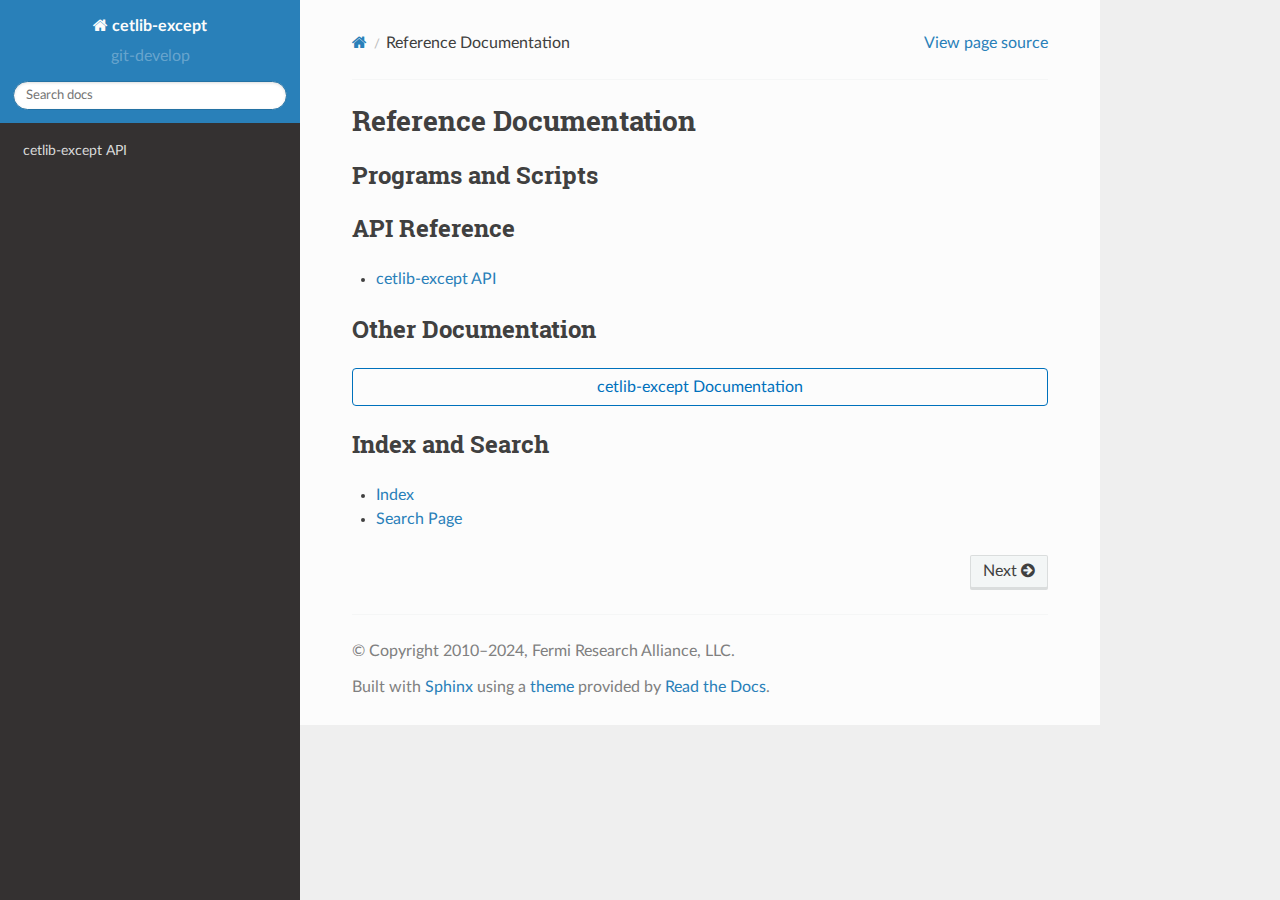
==== git-develop/index.html @ dc331881 "Manually-generated and committed documentation" ====
<!DOCTYPE html>
<html class="writer-html5" lang="en" data-content_root="./">
<head>
  <meta charset="utf-8" /><meta name="generator" content="Docutils 0.18.1: http://docutils.sourceforge.net/" />

  <meta name="viewport" content="width=device-width, initial-scale=1.0" />
  <title>Reference Documentation &mdash; cetlib-except git-develop-729024c Reference</title>

      <link rel="stylesheet" type="text/css" href="_static/pygments.css?v=80d5e7a1" />
      <link rel="stylesheet" type="text/css" href="_static/FNALssi-cpp.css?v=a5f04161" />
      <link rel="stylesheet" type="text/css" href="_static/graphviz.css?v=eafc0fe6" />
      <link rel="stylesheet" type="text/css" href="_static/design-style.1e8bd061cd6da7fc9cf755528e8ffc24.min.css?v=0a3b3ea7" />

  
    <link rel="shortcut icon" href="_static/FNALssi-favicon.ico"/>
  <!--[if lt IE 9]>
    <script src="_static/js/html5shiv.min.js"></script>
  <![endif]-->
  
        <script src="_static/jquery.js?v=5d32c60e"></script>
        <script src="_static/_sphinx_javascript_frameworks_compat.js?v=2cd50e6c"></script>
        <script src="_static/documentation_options.js?v=9c625414"></script>
        <script src="_static/doctools.js?v=888ff710"></script>
        <script src="_static/sphinx_highlight.js?v=dc90522c"></script>
        <script src="_static/design-tabs.js?v=36754332"></script>
    <script src="_static/js/theme.js"></script>
    <link rel="index" title="Index" href="genindex.html" />
    <link rel="search" title="Search" href="search.html" />
    <link rel="next" title="cetlib-except API" href="api.html" />
  
  <script type="text/javascript" src="../_static/version_switch.js"></script>
  
 

</head>

<body class="wy-body-for-nav"> 
  <div class="wy-grid-for-nav">
    <nav data-toggle="wy-nav-shift" class="wy-nav-side">
      <div class="wy-side-scroll">
        <div class="wy-side-nav-search" >

          
          
          <a href="#" class="icon icon-home">
            cetlib-except
          </a>
              <div class="version">
                git-develop
              </div>
<div role="search">
  <form id="rtd-search-form" class="wy-form" action="search.html" method="get">
    <input type="text" name="q" placeholder="Search docs" aria-label="Search docs" />
    <input type="hidden" name="check_keywords" value="yes" />
    <input type="hidden" name="area" value="default" />
  </form>
</div>
        </div><div class="wy-menu wy-menu-vertical" data-spy="affix" role="navigation" aria-label="Navigation menu">
              <ul>
<li class="toctree-l1"><a class="reference internal" href="api.html">cetlib-except API</a></li>
</ul>

        </div>
      </div>
    </nav>

    <section data-toggle="wy-nav-shift" class="wy-nav-content-wrap"><nav class="wy-nav-top" aria-label="Mobile navigation menu" >
          <i data-toggle="wy-nav-top" class="fa fa-bars"></i>
          <a href="#">cetlib-except</a>
      </nav>

      <div class="wy-nav-content">
        <div class="rst-content">
          <div role="navigation" aria-label="Page navigation">
  <ul class="wy-breadcrumbs">
      <li><a href="#" class="icon icon-home" aria-label="Home"></a></li>
      <li class="breadcrumb-item active">Reference Documentation</li>
      <li class="wy-breadcrumbs-aside">
            <a href="_sources/index.rst.txt" rel="nofollow"> View page source</a>
      </li>
  </ul>
  <hr/>
</div>
          <div role="main" class="document" itemscope="itemscope" itemtype="http://schema.org/Article">
           <div itemprop="articleBody">
             
  <section id="reference-documentation">
<h1>Reference Documentation<a class="headerlink" href="#reference-documentation" title="Link to this heading"></a></h1>
<section id="programs-and-scripts">
<h2>Programs and Scripts<a class="headerlink" href="#programs-and-scripts" title="Link to this heading"></a></h2>
<div class="toctree-wrapper compound">
</div>
</section>
<section id="api-reference">
<h2>API Reference<a class="headerlink" href="#api-reference" title="Link to this heading"></a></h2>
<div class="toctree-wrapper compound">
<ul>
<li class="toctree-l1"><a class="reference internal" href="api.html">cetlib-except API</a></li>
</ul>
</div>
</section>
<section id="other-documentation">
<h2>Other Documentation<a class="headerlink" href="#other-documentation" title="Link to this heading"></a></h2>
<p><span class="sd-d-grid"><a class="sd-sphinx-override sd-btn sd-text-wrap sd-btn-outline-primary reference external" href="../"><span>cetlib-except Documentation</span></a></span></p>
</section>
<section id="index-and-search">
<h2>Index and Search<a class="headerlink" href="#index-and-search" title="Link to this heading"></a></h2>
<ul class="simple">
<li><p><a class="reference internal" href="genindex.html"><span class="std std-ref">Index</span></a></p></li>
<li><p><a class="reference internal" href="search.html"><span class="std std-ref">Search Page</span></a></p></li>
</ul>
</section>
</section>


           </div>
          </div>
          <footer><div class="rst-footer-buttons" role="navigation" aria-label="Footer">
        <a href="api.html" class="btn btn-neutral float-right" title="cetlib-except API" accesskey="n" rel="next">Next <span class="fa fa-arrow-circle-right" aria-hidden="true"></span></a>
    </div>

  <hr/>

  <div role="contentinfo">
    <p>&#169; Copyright 2010–2024, Fermi Research Alliance, LLC.</p>
  </div>

  Built with <a href="https://www.sphinx-doc.org/">Sphinx</a> using a
    <a href="https://github.com/readthedocs/sphinx_rtd_theme">theme</a>
    provided by <a href="https://readthedocs.org">Read the Docs</a>.
   

</footer>
        </div>
      </div>
    </section>
  </div>
  <script>
      jQuery(function () {
          SphinxRtdTheme.Navigation.enable(true);
      });
  </script> 

</body>
</html>
---- git-develop/_static/pygments.css ----
pre { line-height: 125%; }
td.linenos .normal { color: inherit; background-color: transparent; padding-left: 5px; padding-right: 5px; }
span.linenos { color: inherit; background-color: transparent; padding-left: 5px; padding-right: 5px; }
td.linenos .special { color: #000000; background-color: #ffffc0; padding-left: 5px; padding-right: 5px; }
span.linenos.special { color: #000000; background-color: #ffffc0; padding-left: 5px; padding-right: 5px; }
.highlight .hll { background-color: #ffffcc }
.highlight { background: #f8f8f8; }
.highlight .c { color: #3D7B7B; font-style: italic } /* Comment */
.highlight .err { border: 1px solid #FF0000 } /* Error */
.highlight .k { color: #008000; font-weight: bold } /* Keyword */
.highlight .o { color: #666666 } /* Operator */
.highlight .ch { color: #3D7B7B; font-style: italic } /* Comment.Hashbang */
.highlight .cm { color: #3D7B7B; font-style: italic } /* Comment.Multiline */
.highlight .cp { color: #9C6500 } /* Comment.Preproc */
.highlight .cpf { color: #3D7B7B; font-style: italic } /* Comment.PreprocFile */
.highlight .c1 { color: #3D7B7B; font-style: italic } /* Comment.Single */
.highlight .cs { color: #3D7B7B; font-style: italic } /* Comment.Special */
.highlight .gd { color: #A00000 } /* Generic.Deleted */
.highlight .ge { font-style: italic } /* Generic.Emph */
.highlight .ges { font-weight: bold; font-style: italic } /* Generic.EmphStrong */
.highlight .gr { color: #E40000 } /* Generic.Error */
.highlight .gh { color: #000080; font-weight: bold } /* Generic.Heading */
.highlight .gi { color: #008400 } /* Generic.Inserted */
.highlight .go { color: #717171 } /* Generic.Output */
.highlight .gp { color: #000080; font-weight: bold } /* Generic.Prompt */
.highlight .gs { font-weight: bold } /* Generic.Strong */
.highlight .gu { color: #800080; font-weight: bold } /* Generic.Subheading */
.highlight .gt { color: #0044DD } /* Generic.Traceback */
.highlight .kc { color: #008000; font-weight: bold } /* Keyword.Constant */
.highlight .kd { color: #008000; font-weight: bold } /* Keyword.Declaration */
.highlight .kn { color: #008000; font-weight: bold } /* Keyword.Namespace */
.highlight .kp { color: #008000 } /* Keyword.Pseudo */
.highlight .kr { color: #008000; font-weight: bold } /* Keyword.Reserved */
.highlight .kt { color: #B00040 } /* Keyword.Type */
.highlight .m { color: #666666 } /* Literal.Number */
.highlight .s { color: #BA2121 } /* Literal.String */
.highlight .na { color: #687822 } /* Name.Attribute */
.highlight .nb { color: #008000 } /* Name.Builtin */
.highlight .nc { color: #0000FF; font-weight: bold } /* Name.Class */
.highlight .no { color: #880000 } /* Name.Constant */
.highlight .nd { color: #AA22FF } /* Name.Decorator */
.highlight .ni { color: #717171; font-weight: bold } /* Name.Entity */
.highlight .ne { color: #CB3F38; font-weight: bold } /* Name.Exception */
.highlight .nf { color: #0000FF } /* Name.Function */
.highlight .nl { color: #767600 } /* Name.Label */
.highlight .nn { color: #0000FF; font-weight: bold } /* Name.Namespace */
.highlight .nt { color: #008000; font-weight: bold } /* Name.Tag */
.highlight .nv { color: #19177C } /* Name.Variable */
.highlight .ow { color: #AA22FF; font-weight: bold } /* Operator.Word */
.highlight .w { color: #bbbbbb } /* Text.Whitespace */
.highlight .mb { color: #666666 } /* Literal.Number.Bin */
.highlight .mf { color: #666666 } /* Literal.Number.Float */
.highlight .mh { color: #666666 } /* Literal.Number.Hex */
.highlight .mi { color: #666666 } /* Literal.Number.Integer */
.highlight .mo { color: #666666 } /* Literal.Number.Oct */
.highlight .sa { color: #BA2121 } /* Literal.String.Affix */
.highlight .sb { color: #BA2121 } /* Literal.String.Backtick */
.highlight .sc { color: #BA2121 } /* Literal.String.Char */
.highlight .dl { color: #BA2121 } /* Literal.String.Delimiter */
.highlight .sd { color: #BA2121; font-style: italic } /* Literal.String.Doc */
.highlight .s2 { color: #BA2121 } /* Literal.String.Double */
.highlight .se { color: #AA5D1F; font-weight: bold } /* Literal.String.Escape */
.highlight .sh { color: #BA2121 } /* Literal.String.Heredoc */
.highlight .si { color: #A45A77; font-weight: bold } /* Literal.String.Interpol */
.highlight .sx { color: #008000 } /* Literal.String.Other */
.highlight .sr { color: #A45A77 } /* Literal.String.Regex */
.highlight .s1 { color: #BA2121 } /* Literal.String.Single */
.highlight .ss { color: #19177C } /* Literal.String.Symbol */
.highlight .bp { color: #008000 } /* Name.Builtin.Pseudo */
.highlight .fm { color: #0000FF } /* Name.Function.Magic */
.highlight .vc { color: #19177C } /* Name.Variable.Class */
.highlight .vg { color: #19177C } /* Name.Variable.Global */
.highlight .vi { color: #19177C } /* Name.Variable.Instance */
.highlight .vm { color: #19177C } /* Name.Variable.Magic */
.highlight .il { color: #666666 } /* Literal.Number.Integer.Long */
---- git-develop/_static/FNALssi-cpp.css ----
/* Use Bootstrap (https://getbootstrap.com/) */
@import url("bootstrap.min.css");

/* Import the Sphinx theme style.  */
@import url("css/theme.css");

/* Wrap sidebar content even within words so that long
   document names do not escape sidebar borders.  */
div.sphinxsidebarwrapper {
  word-wrap: break-word;
}

div.outdated {
  background-color: #f0f0c0;
}

/* Make links inside parsed-literal blocks more obvious
   by using a background color and increased line spacing
   to make them look boxed.  */
.literal-block {
  line-height: 1.4;
}
.literal-block a.reference.internal {
  background-color: #dfdfdf;
}

/* Remove unwanted margin in case list item contains a div-wrapping
   directive like `.. versionadded` or `.. deprecated`. */
dd > :first-child > p {
  margin-top: 0px;
}

/* Different styles for different types of admonition. */
div.admonition-legacy {
    background-color: lightgreen;
}

div.admonition-domain {
    background-color: lightblue;
}

div.admonition-app {
    background-color: burlywood;
}

/* Override sphinxdoc style to support more sensible drop-down parameters. */
.dropdown-menu {
    max-height: 50vh;
    overflow-y: auto;
}

.related ul li ul {
    min-width: 0;
    width: auto;
    height: auto;
    border-top: 1px solid #ddd;
    border-bottom: 1px solid #ddd;
}
---- git-develop/_static/graphviz.css ----
/*
 * graphviz.css
 * ~~~~~~~~~~~~
 *
 * Sphinx stylesheet -- graphviz extension.
 *
 * :copyright: Copyright 2007-2023 by the Sphinx team, see AUTHORS.
 * :license: BSD, see LICENSE for details.
 *
 */

img.graphviz {
    border: 0;
    max-width: 100%;
}

object.graphviz {
    max-width: 100%;
}
---- git-develop/_static/design-style.1e8bd061cd6da7fc9cf755528e8ffc24.min.css ----
.sd-bg-primary{background-color:var(--sd-color-primary) !important}.sd-bg-text-primary{color:var(--sd-color-primary-text) !important}button.sd-bg-primary:focus,button.sd-bg-primary:hover{background-color:var(--sd-color-primary-highlight) !important}a.sd-bg-primary:focus,a.sd-bg-primary:hover{background-color:var(--sd-color-primary-highlight) !important}.sd-bg-secondary{background-color:var(--sd-color-secondary) !important}.sd-bg-text-secondary{color:var(--sd-color-secondary-text) !important}button.sd-bg-secondary:focus,button.sd-bg-secondary:hover{background-color:var(--sd-color-secondary-highlight) !important}a.sd-bg-secondary:focus,a.sd-bg-secondary:hover{background-color:var(--sd-color-secondary-highlight) !important}.sd-bg-success{background-color:var(--sd-color-success) !important}.sd-bg-text-success{color:var(--sd-color-success-text) !important}button.sd-bg-success:focus,button.sd-bg-success:hover{background-color:var(--sd-color-success-highlight) !important}a.sd-bg-success:focus,a.sd-bg-success:hover{background-color:var(--sd-color-success-highlight) !important}.sd-bg-info{background-color:var(--sd-color-info) !important}.sd-bg-text-info{color:var(--sd-color-info-text) !important}button.sd-bg-info:focus,button.sd-bg-info:hover{background-color:var(--sd-color-info-highlight) !important}a.sd-bg-info:focus,a.sd-bg-info:hover{background-color:var(--sd-color-info-highlight) !important}.sd-bg-warning{background-color:var(--sd-color-warning) !important}.sd-bg-text-warning{color:var(--sd-color-warning-text) !important}button.sd-bg-warning:focus,button.sd-bg-warning:hover{background-color:var(--sd-color-warning-highlight) !important}a.sd-bg-warning:focus,a.sd-bg-warning:hover{background-color:var(--sd-color-warning-highlight) !important}.sd-bg-danger{background-color:var(--sd-color-danger) !important}.sd-bg-text-danger{color:var(--sd-color-danger-text) !important}button.sd-bg-danger:focus,button.sd-bg-danger:hover{background-color:var(--sd-color-danger-highlight) !important}a.sd-bg-danger:focus,a.sd-bg-danger:hover{background-color:var(--sd-color-danger-highlight) !important}.sd-bg-light{background-color:var(--sd-color-light) !important}.sd-bg-text-light{color:var(--sd-color-light-text) !important}button.sd-bg-light:focus,button.sd-bg-light:hover{background-color:var(--sd-color-light-highlight) !important}a.sd-bg-light:focus,a.sd-bg-light:hover{background-color:var(--sd-color-light-highlight) !important}.sd-bg-muted{background-color:var(--sd-color-muted) !important}.sd-bg-text-muted{color:var(--sd-color-muted-text) !important}button.sd-bg-muted:focus,button.sd-bg-muted:hover{background-color:var(--sd-color-muted-highlight) !important}a.sd-bg-muted:focus,a.sd-bg-muted:hover{background-color:var(--sd-color-muted-highlight) !important}.sd-bg-dark{background-color:var(--sd-color-dark) !important}.sd-bg-text-dark{color:var(--sd-color-dark-text) !important}button.sd-bg-dark:focus,button.sd-bg-dark:hover{background-color:var(--sd-color-dark-highlight) !important}a.sd-bg-dark:focus,a.sd-bg-dark:hover{background-color:var(--sd-color-dark-highlight) !important}.sd-bg-black{background-color:var(--sd-color-black) !important}.sd-bg-text-black{color:var(--sd-color-black-text) !important}button.sd-bg-black:focus,button.sd-bg-black:hover{background-color:var(--sd-color-black-highlight) !important}a.sd-bg-black:focus,a.sd-bg-black:hover{background-color:var(--sd-color-black-highlight) !important}.sd-bg-white{background-color:var(--sd-color-white) !important}.sd-bg-text-white{color:var(--sd-color-white-text) !important}button.sd-bg-white:focus,button.sd-bg-white:hover{background-color:var(--sd-color-white-highlight) !important}a.sd-bg-white:focus,a.sd-bg-white:hover{background-color:var(--sd-color-white-highlight) !important}.sd-text-primary,.sd-text-primary>p{color:var(--sd-color-primary) !important}a.sd-text-primary:focus,a.sd-text-primary:hover{color:var(--sd-color-primary-highlight) !important}.sd-text-secondary,.sd-text-secondary>p{color:var(--sd-color-secondary) !important}a.sd-text-secondary:focus,a.sd-text-secondary:hover{color:var(--sd-color-secondary-highlight) !important}.sd-text-success,.sd-text-success>p{color:var(--sd-color-success) !important}a.sd-text-success:focus,a.sd-text-success:hover{color:var(--sd-color-success-highlight) !important}.sd-text-info,.sd-text-info>p{color:var(--sd-color-info) !important}a.sd-text-info:focus,a.sd-text-info:hover{color:var(--sd-color-info-highlight) !important}.sd-text-warning,.sd-text-warning>p{color:var(--sd-color-warning) !important}a.sd-text-warning:focus,a.sd-text-warning:hover{color:var(--sd-color-warning-highlight) !important}.sd-text-danger,.sd-text-danger>p{color:var(--sd-color-danger) !important}a.sd-text-danger:focus,a.sd-text-danger:hover{color:var(--sd-color-danger-highlight) !important}.sd-text-light,.sd-text-light>p{color:var(--sd-color-light) !important}a.sd-text-light:focus,a.sd-text-light:hover{color:var(--sd-color-light-highlight) !important}.sd-text-muted,.sd-text-muted>p{color:var(--sd-color-muted) !important}a.sd-text-muted:focus,a.sd-text-muted:hover{color:var(--sd-color-muted-highlight) !important}.sd-text-dark,.sd-text-dark>p{color:var(--sd-color-dark) !important}a.sd-text-dark:focus,a.sd-text-dark:hover{color:var(--sd-color-dark-highlight) !important}.sd-text-black,.sd-text-black>p{color:var(--sd-color-black) !important}a.sd-text-black:focus,a.sd-text-black:hover{color:var(--sd-color-black-highlight) !important}.sd-text-white,.sd-text-white>p{color:var(--sd-color-white) !important}a.sd-text-white:focus,a.sd-text-white:hover{color:var(--sd-color-white-highlight) !important}.sd-outline-primary{border-color:var(--sd-color-primary) !important;border-style:solid !important;border-width:1px !important}a.sd-outline-primary:focus,a.sd-outline-primary:hover{border-color:var(--sd-color-primary-highlight) !important}.sd-outline-secondary{border-color:var(--sd-color-secondary) !important;border-style:solid !important;border-width:1px !important}a.sd-outline-secondary:focus,a.sd-outline-secondary:hover{border-color:var(--sd-color-secondary-highlight) !important}.sd-outline-success{border-color:var(--sd-color-success) !important;border-style:solid !important;border-width:1px !important}a.sd-outline-success:focus,a.sd-outline-success:hover{border-color:var(--sd-color-success-highlight) !important}.sd-outline-info{border-color:var(--sd-color-info) !important;border-style:solid !important;border-width:1px !important}a.sd-outline-info:focus,a.sd-outline-info:hover{border-color:var(--sd-color-info-highlight) !important}.sd-outline-warning{border-color:var(--sd-color-warning) !important;border-style:solid !important;border-width:1px !important}a.sd-outline-warning:focus,a.sd-outline-warning:hover{border-color:var(--sd-color-warning-highlight) !important}.sd-outline-danger{border-color:var(--sd-color-danger) !important;border-style:solid !important;border-width:1px !important}a.sd-outline-danger:focus,a.sd-outline-danger:hover{border-color:var(--sd-color-danger-highlight) !important}.sd-outline-light{border-color:var(--sd-color-light) !important;border-style:solid !important;border-width:1px !important}a.sd-outline-light:focus,a.sd-outline-light:hover{border-color:var(--sd-color-light-highlight) !important}.sd-outline-muted{border-color:var(--sd-color-muted) !important;border-style:solid !important;border-width:1px !important}a.sd-outline-muted:focus,a.sd-outline-muted:hover{border-color:var(--sd-color-muted-highlight) !important}.sd-outline-dark{border-color:var(--sd-color-dark) !important;border-style:solid !important;border-width:1px !important}a.sd-outline-dark:focus,a.sd-outline-dark:hover{border-color:var(--sd-color-dark-highlight) !important}.sd-outline-black{border-color:var(--sd-color-black) !important;border-style:solid !important;border-width:1px !important}a.sd-outline-black:focus,a.sd-outline-black:hover{border-color:var(--sd-color-black-highlight) !important}.sd-outline-white{border-color:var(--sd-color-white) !important;border-style:solid !important;border-width:1px !important}a.sd-outline-white:focus,a.sd-outline-white:hover{border-color:var(--sd-color-white-highlight) !important}.sd-bg-transparent{background-color:transparent !important}.sd-outline-transparent{border-color:transparent !important}.sd-text-transparent{color:transparent !important}.sd-p-0{padding:0 !important}.sd-pt-0,.sd-py-0{padding-top:0 !important}.sd-pr-0,.sd-px-0{padding-right:0 !important}.sd-pb-0,.sd-py-0{padding-bottom:0 !important}.sd-pl-0,.sd-px-0{padding-left:0 !important}.sd-p-1{padding:.25rem !important}.sd-pt-1,.sd-py-1{padding-top:.25rem !important}.sd-pr-1,.sd-px-1{padding-right:.25rem !important}.sd-pb-1,.sd-py-1{padding-bottom:.25rem !important}.sd-pl-1,.sd-px-1{padding-left:.25rem !important}.sd-p-2{padding:.5rem !important}.sd-pt-2,.sd-py-2{padding-top:.5rem !important}.sd-pr-2,.sd-px-2{padding-right:.5rem !important}.sd-pb-2,.sd-py-2{padding-bottom:.5rem !important}.sd-pl-2,.sd-px-2{padding-left:.5rem !important}.sd-p-3{padding:1rem !important}.sd-pt-3,.sd-py-3{padding-top:1rem !important}.sd-pr-3,.sd-px-3{padding-right:1rem !important}.sd-pb-3,.sd-py-3{padding-bottom:1rem !important}.sd-pl-3,.sd-px-3{padding-left:1rem !important}.sd-p-4{padding:1.5rem !important}.sd-pt-4,.sd-py-4{padding-top:1.5rem !important}.sd-pr-4,.sd-px-4{padding-right:1.5rem !important}.sd-pb-4,.sd-py-4{padding-bottom:1.5rem !important}.sd-pl-4,.sd-px-4{padding-left:1.5rem !important}.sd-p-5{padding:3rem !important}.sd-pt-5,.sd-py-5{padding-top:3rem !important}.sd-pr-5,.sd-px-5{padding-right:3rem !important}.sd-pb-5,.sd-py-5{padding-bottom:3rem !important}.sd-pl-5,.sd-px-5{padding-left:3rem !important}.sd-m-auto{margin:auto !important}.sd-mt-auto,.sd-my-auto{margin-top:auto !important}.sd-mr-auto,.sd-mx-auto{margin-right:auto !important}.sd-mb-auto,.sd-my-auto{margin-bottom:auto !important}.sd-ml-auto,.sd-mx-auto{margin-left:auto !important}.sd-m-0{margin:0 !important}.sd-mt-0,.sd-my-0{margin-top:0 !important}.sd-mr-0,.sd-mx-0{margin-right:0 !important}.sd-mb-0,.sd-my-0{margin-bottom:0 !important}.sd-ml-0,.sd-mx-0{margin-left:0 !important}.sd-m-1{margin:.25rem !important}.sd-mt-1,.sd-my-1{margin-top:.25rem !important}.sd-mr-1,.sd-mx-1{margin-right:.25rem !important}.sd-mb-1,.sd-my-1{margin-bottom:.25rem !important}.sd-ml-1,.sd-mx-1{margin-left:.25rem !important}.sd-m-2{margin:.5rem !important}.sd-mt-2,.sd-my-2{margin-top:.5rem !important}.sd-mr-2,.sd-mx-2{margin-right:.5rem !important}.sd-mb-2,.sd-my-2{margin-bottom:.5rem !important}.sd-ml-2,.sd-mx-2{margin-left:.5rem !important}.sd-m-3{margin:1rem !important}.sd-mt-3,.sd-my-3{margin-top:1rem !important}.sd-mr-3,.sd-mx-3{margin-right:1rem !important}.sd-mb-3,.sd-my-3{margin-bottom:1rem !important}.sd-ml-3,.sd-mx-3{margin-left:1rem !important}.sd-m-4{margin:1.5rem !important}.sd-mt-4,.sd-my-4{margin-top:1.5rem !important}.sd-mr-4,.sd-mx-4{margin-right:1.5rem !important}.sd-mb-4,.sd-my-4{margin-bottom:1.5rem !important}.sd-ml-4,.sd-mx-4{margin-left:1.5rem !important}.sd-m-5{margin:3rem !important}.sd-mt-5,.sd-my-5{margin-top:3rem !important}.sd-mr-5,.sd-mx-5{margin-right:3rem !important}.sd-mb-5,.sd-my-5{margin-bottom:3rem !important}.sd-ml-5,.sd-mx-5{margin-left:3rem !important}.sd-w-25{width:25% !important}.sd-w-50{width:50% !important}.sd-w-75{width:75% !important}.sd-w-100{width:100% !important}.sd-w-auto{width:auto !important}.sd-h-25{height:25% !important}.sd-h-50{height:50% !important}.sd-h-75{height:75% !important}.sd-h-100{height:100% !important}.sd-h-auto{height:auto !important}.sd-d-none{display:none !important}.sd-d-inline{display:inline !important}.sd-d-inline-block{display:inline-block !important}.sd-d-block{display:block !important}.sd-d-grid{display:grid !important}.sd-d-flex-row{display:-ms-flexbox !important;display:flex !important;flex-direction:row !important}.sd-d-flex-column{display:-ms-flexbox !important;display:flex !important;flex-direction:column !important}.sd-d-inline-flex{display:-ms-inline-flexbox !important;display:inline-flex !important}@media(min-width: 576px){.sd-d-sm-none{display:none !important}.sd-d-sm-inline{display:inline !important}.sd-d-sm-inline-block{display:inline-block !important}.sd-d-sm-block{display:block !important}.sd-d-sm-grid{display:grid !important}.sd-d-sm-flex{display:-ms-flexbox !important;display:flex !important}.sd-d-sm-inline-flex{display:-ms-inline-flexbox !important;display:inline-flex !important}}@media(min-width: 768px){.sd-d-md-none{display:none !important}.sd-d-md-inline{display:inline !important}.sd-d-md-inline-block{display:inline-block !important}.sd-d-md-block{display:block !important}.sd-d-md-grid{display:grid !important}.sd-d-md-flex{display:-ms-flexbox !important;display:flex !important}.sd-d-md-inline-flex{display:-ms-inline-flexbox !important;display:inline-flex !important}}@media(min-width: 992px){.sd-d-lg-none{display:none !important}.sd-d-lg-inline{display:inline !important}.sd-d-lg-inline-block{display:inline-block !important}.sd-d-lg-block{display:block !important}.sd-d-lg-grid{display:grid !important}.sd-d-lg-flex{display:-ms-flexbox !important;display:flex !important}.sd-d-lg-inline-flex{display:-ms-inline-flexbox !important;display:inline-flex !important}}@media(min-width: 1200px){.sd-d-xl-none{display:none !important}.sd-d-xl-inline{display:inline !important}.sd-d-xl-inline-block{display:inline-block !important}.sd-d-xl-block{display:block !important}.sd-d-xl-grid{display:grid !important}.sd-d-xl-flex{display:-ms-flexbox !important;display:flex !important}.sd-d-xl-inline-flex{display:-ms-inline-flexbox !important;display:inline-flex !important}}.sd-align-major-start{justify-content:flex-start !important}.sd-align-major-end{justify-content:flex-end !important}.sd-align-major-center{justify-content:center !important}.sd-align-major-justify{justify-content:space-between !important}.sd-align-major-spaced{justify-content:space-evenly !important}.sd-align-minor-start{align-items:flex-start !important}.sd-align-minor-end{align-items:flex-end !important}.sd-align-minor-center{align-items:center !important}.sd-align-minor-stretch{align-items:stretch !important}.sd-text-justify{text-align:justify !important}.sd-text-left{text-align:left !important}.sd-text-right{text-align:right !important}.sd-text-center{text-align:center !important}.sd-font-weight-light{font-weight:300 !important}.sd-font-weight-lighter{font-weight:lighter !important}.sd-font-weight-normal{font-weight:400 !important}.sd-font-weight-bold{font-weight:700 !important}.sd-font-weight-bolder{font-weight:bolder !important}.sd-font-italic{font-style:italic !important}.sd-text-decoration-none{text-decoration:none !important}.sd-text-lowercase{text-transform:lowercase !important}.sd-text-uppercase{text-transform:uppercase !important}.sd-text-capitalize{text-transform:capitalize !important}.sd-text-wrap{white-space:normal !important}.sd-text-nowrap{white-space:nowrap !important}.sd-text-truncate{overflow:hidden;text-overflow:ellipsis;white-space:nowrap}.sd-fs-1,.sd-fs-1>p{font-size:calc(1.375rem + 1.5vw) !important;line-height:unset !important}.sd-fs-2,.sd-fs-2>p{font-size:calc(1.325rem + 0.9vw) !important;line-height:unset !important}.sd-fs-3,.sd-fs-3>p{font-size:calc(1.3rem + 0.6vw) !important;line-height:unset !important}.sd-fs-4,.sd-fs-4>p{font-size:calc(1.275rem + 0.3vw) !important;line-height:unset !important}.sd-fs-5,.sd-fs-5>p{font-size:1.25rem !important;line-height:unset !important}.sd-fs-6,.sd-fs-6>p{font-size:1rem !important;line-height:unset !important}.sd-border-0{border:0 solid !important}.sd-border-top-0{border-top:0 solid !important}.sd-border-bottom-0{border-bottom:0 solid !important}.sd-border-right-0{border-right:0 solid !important}.sd-border-left-0{border-left:0 solid !important}.sd-border-1{border:1px solid !important}.sd-border-top-1{border-top:1px solid !important}.sd-border-bottom-1{border-bottom:1px solid !important}.sd-border-right-1{border-right:1px solid !important}.sd-border-left-1{border-left:1px solid !important}.sd-border-2{border:2px solid !important}.sd-border-top-2{border-top:2px solid !important}.sd-border-bottom-2{border-bottom:2px solid !important}.sd-border-right-2{border-right:2px solid !important}.sd-border-left-2{border-left:2px solid !important}.sd-border-3{border:3px solid !important}.sd-border-top-3{border-top:3px solid !important}.sd-border-bottom-3{border-bottom:3px solid !important}.sd-border-right-3{border-right:3px solid !important}.sd-border-left-3{border-left:3px solid !important}.sd-border-4{border:4px solid !important}.sd-border-top-4{border-top:4px solid !important}.sd-border-bottom-4{border-bottom:4px solid !important}.sd-border-right-4{border-right:4px solid !important}.sd-border-left-4{border-left:4px solid !important}.sd-border-5{border:5px solid !important}.sd-border-top-5{border-top:5px solid !important}.sd-border-bottom-5{border-bottom:5px solid !important}.sd-border-right-5{border-right:5px solid !important}.sd-border-left-5{border-left:5px solid !important}.sd-rounded-0{border-radius:0 !important}.sd-rounded-1{border-radius:.2rem !important}.sd-rounded-2{border-radius:.3rem !important}.sd-rounded-3{border-radius:.5rem !important}.sd-rounded-pill{border-radius:50rem !important}.sd-rounded-circle{border-radius:50% !important}.shadow-none{box-shadow:none !important}.sd-shadow-sm{box-shadow:0 .125rem .25rem var(--sd-color-shadow) !important}.sd-shadow-md{box-shadow:0 .5rem 1rem var(--sd-color-shadow) !important}.sd-shadow-lg{box-shadow:0 1rem 3rem var(--sd-color-shadow) !important}@keyframes sd-slide-from-left{0%{transform:translateX(-100%)}100%{transform:translateX(0)}}@keyframes sd-slide-from-right{0%{transform:translateX(200%)}100%{transform:translateX(0)}}@keyframes sd-grow100{0%{transform:scale(0);opacity:.5}100%{transform:scale(1);opacity:1}}@keyframes sd-grow50{0%{transform:scale(0.5);opacity:.5}100%{transform:scale(1);opacity:1}}@keyframes sd-grow50-rot20{0%{transform:scale(0.5) rotateZ(-20deg);opacity:.5}75%{transform:scale(1) rotateZ(5deg);opacity:1}95%{transform:scale(1) rotateZ(-1deg);opacity:1}100%{transform:scale(1) rotateZ(0);opacity:1}}.sd-animate-slide-from-left{animation:1s ease-out 0s 1 normal none running sd-slide-from-left}.sd-animate-slide-from-right{animation:1s ease-out 0s 1 normal none running sd-slide-from-right}.sd-animate-grow100{animation:1s ease-out 0s 1 normal none running sd-grow100}.sd-animate-grow50{animation:1s ease-out 0s 1 normal none running sd-grow50}.sd-animate-grow50-rot20{animation:1s ease-out 0s 1 normal none running sd-grow50-rot20}.sd-badge{display:inline-block;padding:.35em .65em;font-size:.75em;font-weight:700;line-height:1;text-align:center;white-space:nowrap;vertical-align:baseline;border-radius:.25rem}.sd-badge:empty{display:none}a.sd-badge{text-decoration:none}.sd-btn .sd-badge{position:relative;top:-1px}.sd-btn{background-color:transparent;border:1px solid transparent;border-radius:.25rem;cursor:pointer;display:inline-block;font-weight:400;font-size:1rem;line-height:1.5;padding:.375rem .75rem;text-align:center;text-decoration:none;transition:color .15s ease-in-out,background-color .15s ease-in-out,border-color .15s ease-in-out,box-shadow .15s ease-in-out;vertical-align:middle;user-select:none;-moz-user-select:none;-ms-user-select:none;-webkit-user-select:none}.sd-btn:hover{text-decoration:none}@media(prefers-reduced-motion: reduce){.sd-btn{transition:none}}.sd-btn-primary,.sd-btn-outline-primary:hover,.sd-btn-outline-primary:focus{color:var(--sd-color-primary-text) !important;background-color:var(--sd-color-primary) !important;border-color:var(--sd-color-primary) !important;border-width:1px !important;border-style:solid !important}.sd-btn-primary:hover,.sd-btn-primary:focus{color:var(--sd-color-primary-text) !important;background-color:var(--sd-color-primary-highlight) !important;border-color:var(--sd-color-primary-highlight) !important;border-width:1px !important;border-style:solid !important}.sd-btn-outline-primary{color:var(--sd-color-primary) !important;border-color:var(--sd-color-primary) !important;border-width:1px !important;border-style:solid !important}.sd-btn-secondary,.sd-btn-outline-secondary:hover,.sd-btn-outline-secondary:focus{color:var(--sd-color-secondary-text) !important;background-color:var(--sd-color-secondary) !important;border-color:var(--sd-color-secondary) !important;border-width:1px !important;border-style:solid !important}.sd-btn-secondary:hover,.sd-btn-secondary:focus{color:var(--sd-color-secondary-text) !important;background-color:var(--sd-color-secondary-highlight) !important;border-color:var(--sd-color-secondary-highlight) !important;border-width:1px !important;border-style:solid !important}.sd-btn-outline-secondary{color:var(--sd-color-secondary) !important;border-color:var(--sd-color-secondary) !important;border-width:1px !important;border-style:solid !important}.sd-btn-success,.sd-btn-outline-success:hover,.sd-btn-outline-success:focus{color:var(--sd-color-success-text) !important;background-color:var(--sd-color-success) !important;border-color:var(--sd-color-success) !important;border-width:1px !important;border-style:solid !important}.sd-btn-success:hover,.sd-btn-success:focus{color:var(--sd-color-success-text) !important;background-color:var(--sd-color-success-highlight) !important;border-color:var(--sd-color-success-highlight) !important;border-width:1px !important;border-style:solid !important}.sd-btn-outline-success{color:var(--sd-color-success) !important;border-color:var(--sd-color-success) !important;border-width:1px !important;border-style:solid !important}.sd-btn-info,.sd-btn-outline-info:hover,.sd-btn-outline-info:focus{color:var(--sd-color-info-text) !important;background-color:var(--sd-color-info) !important;border-color:var(--sd-color-info) !important;border-width:1px !important;border-style:solid !important}.sd-btn-info:hover,.sd-btn-info:focus{color:var(--sd-color-info-text) !important;background-color:var(--sd-color-info-highlight) !important;border-color:var(--sd-color-info-highlight) !important;border-width:1px !important;border-style:solid !important}.sd-btn-outline-info{color:var(--sd-color-info) !important;border-color:var(--sd-color-info) !important;border-width:1px !important;border-style:solid !important}.sd-btn-warning,.sd-btn-outline-warning:hover,.sd-btn-outline-warning:focus{color:var(--sd-color-warning-text) !important;background-color:var(--sd-color-warning) !important;border-color:var(--sd-color-warning) !important;border-width:1px !important;border-style:solid !important}.sd-btn-warning:hover,.sd-btn-warning:focus{color:var(--sd-color-warning-text) !important;background-color:var(--sd-color-warning-highlight) !important;border-color:var(--sd-color-warning-highlight) !important;border-width:1px !important;border-style:solid !important}.sd-btn-outline-warning{color:var(--sd-color-warning) !important;border-color:var(--sd-color-warning) !important;border-width:1px !important;border-style:solid !important}.sd-btn-danger,.sd-btn-outline-danger:hover,.sd-btn-outline-danger:focus{color:var(--sd-color-danger-text) !important;background-color:var(--sd-color-danger) !important;border-color:var(--sd-color-danger) !important;border-width:1px !important;border-style:solid !important}.sd-btn-danger:hover,.sd-btn-danger:focus{color:var(--sd-color-danger-text) !important;background-color:var(--sd-color-danger-highlight) !important;border-color:var(--sd-color-danger-highlight) !important;border-width:1px !important;border-style:solid !important}.sd-btn-outline-danger{color:var(--sd-color-danger) !important;border-color:var(--sd-color-danger) !important;border-width:1px !important;border-style:solid !important}.sd-btn-light,.sd-btn-outline-light:hover,.sd-btn-outline-light:focus{color:var(--sd-color-light-text) !important;background-color:var(--sd-color-light) !important;border-color:var(--sd-color-light) !important;border-width:1px !important;border-style:solid !important}.sd-btn-light:hover,.sd-btn-light:focus{color:var(--sd-color-light-text) !important;background-color:var(--sd-color-light-highlight) !important;border-color:var(--sd-color-light-highlight) !important;border-width:1px !important;border-style:solid !important}.sd-btn-outline-light{color:var(--sd-color-light) !important;border-color:var(--sd-color-light) !important;border-width:1px !important;border-style:solid !important}.sd-btn-muted,.sd-btn-outline-muted:hover,.sd-btn-outline-muted:focus{color:var(--sd-color-muted-text) !important;background-color:var(--sd-color-muted) !important;border-color:var(--sd-color-muted) !important;border-width:1px !important;border-style:solid !important}.sd-btn-muted:hover,.sd-btn-muted:focus{color:var(--sd-color-muted-text) !important;background-color:var(--sd-color-muted-highlight) !important;border-color:var(--sd-color-muted-highlight) !important;border-width:1px !important;border-style:solid !important}.sd-btn-outline-muted{color:var(--sd-color-muted) !important;border-color:var(--sd-color-muted) !important;border-width:1px !important;border-style:solid !important}.sd-btn-dark,.sd-btn-outline-dark:hover,.sd-btn-outline-dark:focus{color:var(--sd-color-dark-text) !important;background-color:var(--sd-color-dark) !important;border-color:var(--sd-color-dark) !important;border-width:1px !important;border-style:solid !important}.sd-btn-dark:hover,.sd-btn-dark:focus{color:var(--sd-color-dark-text) !important;background-color:var(--sd-color-dark-highlight) !important;border-color:var(--sd-color-dark-highlight) !important;border-width:1px !important;border-style:solid !important}.sd-btn-outline-dark{color:var(--sd-color-dark) !important;border-color:var(--sd-color-dark) !important;border-width:1px !important;border-style:solid !important}.sd-btn-black,.sd-btn-outline-black:hover,.sd-btn-outline-black:focus{color:var(--sd-color-black-text) !important;background-color:var(--sd-color-black) !important;border-color:var(--sd-color-black) !important;border-width:1px !important;border-style:solid !important}.sd-btn-black:hover,.sd-btn-black:focus{color:var(--sd-color-black-text) !important;background-color:var(--sd-color-black-highlight) !important;border-color:var(--sd-color-black-highlight) !important;border-width:1px !important;border-style:solid !important}.sd-btn-outline-black{color:var(--sd-color-black) !important;border-color:var(--sd-color-black) !important;border-width:1px !important;border-style:solid !important}.sd-btn-white,.sd-btn-outline-white:hover,.sd-btn-outline-white:focus{color:var(--sd-color-white-text) !important;background-color:var(--sd-color-white) !important;border-color:var(--sd-color-white) !important;border-width:1px !important;border-style:solid !important}.sd-btn-white:hover,.sd-btn-white:focus{color:var(--sd-color-white-text) !important;background-color:var(--sd-color-white-highlight) !important;border-color:var(--sd-color-white-highlight) !important;border-width:1px !important;border-style:solid !important}.sd-btn-outline-white{color:var(--sd-color-white) !important;border-color:var(--sd-color-white) !important;border-width:1px !important;border-style:solid !important}.sd-stretched-link::after{position:absolute;top:0;right:0;bottom:0;left:0;z-index:1;content:""}.sd-hide-link-text{font-size:0}.sd-octicon,.sd-material-icon{display:inline-block;fill:currentColor;vertical-align:middle}.sd-avatar-xs{border-radius:50%;object-fit:cover;object-position:center;width:1rem;height:1rem}.sd-avatar-sm{border-radius:50%;object-fit:cover;object-position:center;width:3rem;height:3rem}.sd-avatar-md{border-radius:50%;object-fit:cover;object-position:center;width:5rem;height:5rem}.sd-avatar-lg{border-radius:50%;object-fit:cover;object-position:center;width:7rem;height:7rem}.sd-avatar-xl{border-radius:50%;object-fit:cover;object-position:center;width:10rem;height:10rem}.sd-avatar-inherit{border-radius:50%;object-fit:cover;object-position:center;width:inherit;height:inherit}.sd-avatar-initial{border-radius:50%;object-fit:cover;object-position:center;width:initial;height:initial}.sd-card{background-clip:border-box;background-color:var(--sd-color-card-background);border:1px solid var(--sd-color-card-border);border-radius:.25rem;color:var(--sd-color-card-text);display:-ms-flexbox;display:flex;-ms-flex-direction:column;flex-direction:column;min-width:0;position:relative;word-wrap:break-word}.sd-card>hr{margin-left:0;margin-right:0}.sd-card-hover:hover{border-color:var(--sd-color-card-border-hover);transform:scale(1.01)}.sd-card-body{-ms-flex:1 1 auto;flex:1 1 auto;padding:1rem 1rem}.sd-card-title{margin-bottom:.5rem}.sd-card-subtitle{margin-top:-0.25rem;margin-bottom:0}.sd-card-text:last-child{margin-bottom:0}.sd-card-link:hover{text-decoration:none}.sd-card-link+.card-link{margin-left:1rem}.sd-card-header{padding:.5rem 1rem;margin-bottom:0;background-color:var(--sd-color-card-header);border-bottom:1px solid var(--sd-color-card-border)}.sd-card-header:first-child{border-radius:calc(0.25rem - 1px) calc(0.25rem - 1px) 0 0}.sd-card-footer{padding:.5rem 1rem;background-color:var(--sd-color-card-footer);border-top:1px solid var(--sd-color-card-border)}.sd-card-footer:last-child{border-radius:0 0 calc(0.25rem - 1px) calc(0.25rem - 1px)}.sd-card-header-tabs{margin-right:-0.5rem;margin-bottom:-0.5rem;margin-left:-0.5rem;border-bottom:0}.sd-card-header-pills{margin-right:-0.5rem;margin-left:-0.5rem}.sd-card-img-overlay{position:absolute;top:0;right:0;bottom:0;left:0;padding:1rem;border-radius:calc(0.25rem - 1px)}.sd-card-img,.sd-card-img-bottom,.sd-card-img-top{width:100%}.sd-card-img,.sd-card-img-top{border-top-left-radius:calc(0.25rem - 1px);border-top-right-radius:calc(0.25rem - 1px)}.sd-card-img,.sd-card-img-bottom{border-bottom-left-radius:calc(0.25rem - 1px);border-bottom-right-radius:calc(0.25rem - 1px)}.sd-cards-carousel{width:100%;display:flex;flex-wrap:nowrap;-ms-flex-direction:row;flex-direction:row;overflow-x:hidden;scroll-snap-type:x mandatory}.sd-cards-carousel.sd-show-scrollbar{overflow-x:auto}.sd-cards-carousel:hover,.sd-cards-carousel:focus{overflow-x:auto}.sd-cards-carousel>.sd-card{flex-shrink:0;scroll-snap-align:start}.sd-cards-carousel>.sd-card:not(:last-child){margin-right:3px}.sd-card-cols-1>.sd-card{width:90%}.sd-card-cols-2>.sd-card{width:45%}.sd-card-cols-3>.sd-card{width:30%}.sd-card-cols-4>.sd-card{width:22.5%}.sd-card-cols-5>.sd-card{width:18%}.sd-card-cols-6>.sd-card{width:15%}.sd-card-cols-7>.sd-card{width:12.8571428571%}.sd-card-cols-8>.sd-card{width:11.25%}.sd-card-cols-9>.sd-card{width:10%}.sd-card-cols-10>.sd-card{width:9%}.sd-card-cols-11>.sd-card{width:8.1818181818%}.sd-card-cols-12>.sd-card{width:7.5%}.sd-container,.sd-container-fluid,.sd-container-lg,.sd-container-md,.sd-container-sm,.sd-container-xl{margin-left:auto;margin-right:auto;padding-left:var(--sd-gutter-x, 0.75rem);padding-right:var(--sd-gutter-x, 0.75rem);width:100%}@media(min-width: 576px){.sd-container-sm,.sd-container{max-width:540px}}@media(min-width: 768px){.sd-container-md,.sd-container-sm,.sd-container{max-width:720px}}@media(min-width: 992px){.sd-container-lg,.sd-container-md,.sd-container-sm,.sd-container{max-width:960px}}@media(min-width: 1200px){.sd-container-xl,.sd-container-lg,.sd-container-md,.sd-container-sm,.sd-container{max-width:1140px}}.sd-row{--sd-gutter-x: 1.5rem;--sd-gutter-y: 0;display:-ms-flexbox;display:flex;-ms-flex-wrap:wrap;flex-wrap:wrap;margin-top:calc(var(--sd-gutter-y) * -1);margin-right:calc(var(--sd-gutter-x) * -0.5);margin-left:calc(var(--sd-gutter-x) * -0.5)}.sd-row>*{box-sizing:border-box;flex-shrink:0;width:100%;max-width:100%;padding-right:calc(var(--sd-gutter-x) * 0.5);padding-left:calc(var(--sd-gutter-x) * 0.5);margin-top:var(--sd-gutter-y)}.sd-col{flex:1 0 0%;-ms-flex:1 0 0%}.sd-row-cols-auto>*{flex:0 0 auto;width:auto}.sd-row-cols-1>*{flex:0 0 auto;-ms-flex:0 0 auto;width:100%}.sd-row-cols-2>*{flex:0 0 auto;-ms-flex:0 0 auto;width:50%}.sd-row-cols-3>*{flex:0 0 auto;-ms-flex:0 0 auto;width:33.3333333333%}.sd-row-cols-4>*{flex:0 0 auto;-ms-flex:0 0 auto;width:25%}.sd-row-cols-5>*{flex:0 0 auto;-ms-flex:0 0 auto;width:20%}.sd-row-cols-6>*{flex:0 0 auto;-ms-flex:0 0 auto;width:16.6666666667%}.sd-row-cols-7>*{flex:0 0 auto;-ms-flex:0 0 auto;width:14.2857142857%}.sd-row-cols-8>*{flex:0 0 auto;-ms-flex:0 0 auto;width:12.5%}.sd-row-cols-9>*{flex:0 0 auto;-ms-flex:0 0 auto;width:11.1111111111%}.sd-row-cols-10>*{flex:0 0 auto;-ms-flex:0 0 auto;width:10%}.sd-row-cols-11>*{flex:0 0 auto;-ms-flex:0 0 auto;width:9.0909090909%}.sd-row-cols-12>*{flex:0 0 auto;-ms-flex:0 0 auto;width:8.3333333333%}@media(min-width: 576px){.sd-col-sm{flex:1 0 0%;-ms-flex:1 0 0%}.sd-row-cols-sm-auto{flex:1 0 auto;-ms-flex:1 0 auto;width:100%}.sd-row-cols-sm-1>*{flex:0 0 auto;-ms-flex:0 0 auto;width:100%}.sd-row-cols-sm-2>*{flex:0 0 auto;-ms-flex:0 0 auto;width:50%}.sd-row-cols-sm-3>*{flex:0 0 auto;-ms-flex:0 0 auto;width:33.3333333333%}.sd-row-cols-sm-4>*{flex:0 0 auto;-ms-flex:0 0 auto;width:25%}.sd-row-cols-sm-5>*{flex:0 0 auto;-ms-flex:0 0 auto;width:20%}.sd-row-cols-sm-6>*{flex:0 0 auto;-ms-flex:0 0 auto;width:16.6666666667%}.sd-row-cols-sm-7>*{flex:0 0 auto;-ms-flex:0 0 auto;width:14.2857142857%}.sd-row-cols-sm-8>*{flex:0 0 auto;-ms-flex:0 0 auto;width:12.5%}.sd-row-cols-sm-9>*{flex:0 0 auto;-ms-flex:0 0 auto;width:11.1111111111%}.sd-row-cols-sm-10>*{flex:0 0 auto;-ms-flex:0 0 auto;width:10%}.sd-row-cols-sm-11>*{flex:0 0 auto;-ms-flex:0 0 auto;width:9.0909090909%}.sd-row-cols-sm-12>*{flex:0 0 auto;-ms-flex:0 0 auto;width:8.3333333333%}}@media(min-width: 768px){.sd-col-md{flex:1 0 0%;-ms-flex:1 0 0%}.sd-row-cols-md-auto{flex:1 0 auto;-ms-flex:1 0 auto;width:100%}.sd-row-cols-md-1>*{flex:0 0 auto;-ms-flex:0 0 auto;width:100%}.sd-row-cols-md-2>*{flex:0 0 auto;-ms-flex:0 0 auto;width:50%}.sd-row-cols-md-3>*{flex:0 0 auto;-ms-flex:0 0 auto;width:33.3333333333%}.sd-row-cols-md-4>*{flex:0 0 auto;-ms-flex:0 0 auto;width:25%}.sd-row-cols-md-5>*{flex:0 0 auto;-ms-flex:0 0 auto;width:20%}.sd-row-cols-md-6>*{flex:0 0 auto;-ms-flex:0 0 auto;width:16.6666666667%}.sd-row-cols-md-7>*{flex:0 0 auto;-ms-flex:0 0 auto;width:14.2857142857%}.sd-row-cols-md-8>*{flex:0 0 auto;-ms-flex:0 0 auto;width:12.5%}.sd-row-cols-md-9>*{flex:0 0 auto;-ms-flex:0 0 auto;width:11.1111111111%}.sd-row-cols-md-10>*{flex:0 0 auto;-ms-flex:0 0 auto;width:10%}.sd-row-cols-md-11>*{flex:0 0 auto;-ms-flex:0 0 auto;width:9.0909090909%}.sd-row-cols-md-12>*{flex:0 0 auto;-ms-flex:0 0 auto;width:8.3333333333%}}@media(min-width: 992px){.sd-col-lg{flex:1 0 0%;-ms-flex:1 0 0%}.sd-row-cols-lg-auto{flex:1 0 auto;-ms-flex:1 0 auto;width:100%}.sd-row-cols-lg-1>*{flex:0 0 auto;-ms-flex:0 0 auto;width:100%}.sd-row-cols-lg-2>*{flex:0 0 auto;-ms-flex:0 0 auto;width:50%}.sd-row-cols-lg-3>*{flex:0 0 auto;-ms-flex:0 0 auto;width:33.3333333333%}.sd-row-cols-lg-4>*{flex:0 0 auto;-ms-flex:0 0 auto;width:25%}.sd-row-cols-lg-5>*{flex:0 0 auto;-ms-flex:0 0 auto;width:20%}.sd-row-cols-lg-6>*{flex:0 0 auto;-ms-flex:0 0 auto;width:16.6666666667%}.sd-row-cols-lg-7>*{flex:0 0 auto;-ms-flex:0 0 auto;width:14.2857142857%}.sd-row-cols-lg-8>*{flex:0 0 auto;-ms-flex:0 0 auto;width:12.5%}.sd-row-cols-lg-9>*{flex:0 0 auto;-ms-flex:0 0 auto;width:11.1111111111%}.sd-row-cols-lg-10>*{flex:0 0 auto;-ms-flex:0 0 auto;width:10%}.sd-row-cols-lg-11>*{flex:0 0 auto;-ms-flex:0 0 auto;width:9.0909090909%}.sd-row-cols-lg-12>*{flex:0 0 auto;-ms-flex:0 0 auto;width:8.3333333333%}}@media(min-width: 1200px){.sd-col-xl{flex:1 0 0%;-ms-flex:1 0 0%}.sd-row-cols-xl-auto{flex:1 0 auto;-ms-flex:1 0 auto;width:100%}.sd-row-cols-xl-1>*{flex:0 0 auto;-ms-flex:0 0 auto;width:100%}.sd-row-cols-xl-2>*{flex:0 0 auto;-ms-flex:0 0 auto;width:50%}.sd-row-cols-xl-3>*{flex:0 0 auto;-ms-flex:0 0 auto;width:33.3333333333%}.sd-row-cols-xl-4>*{flex:0 0 auto;-ms-flex:0 0 auto;width:25%}.sd-row-cols-xl-5>*{flex:0 0 auto;-ms-flex:0 0 auto;width:20%}.sd-row-cols-xl-6>*{flex:0 0 auto;-ms-flex:0 0 auto;width:16.6666666667%}.sd-row-cols-xl-7>*{flex:0 0 auto;-ms-flex:0 0 auto;width:14.2857142857%}.sd-row-cols-xl-8>*{flex:0 0 auto;-ms-flex:0 0 auto;width:12.5%}.sd-row-cols-xl-9>*{flex:0 0 auto;-ms-flex:0 0 auto;width:11.1111111111%}.sd-row-cols-xl-10>*{flex:0 0 auto;-ms-flex:0 0 auto;width:10%}.sd-row-cols-xl-11>*{flex:0 0 auto;-ms-flex:0 0 auto;width:9.0909090909%}.sd-row-cols-xl-12>*{flex:0 0 auto;-ms-flex:0 0 auto;width:8.3333333333%}}.sd-col-auto{flex:0 0 auto;-ms-flex:0 0 auto;width:auto}.sd-col-1{flex:0 0 auto;-ms-flex:0 0 auto;width:8.3333333333%}.sd-col-2{flex:0 0 auto;-ms-flex:0 0 auto;width:16.6666666667%}.sd-col-3{flex:0 0 auto;-ms-flex:0 0 auto;width:25%}.sd-col-4{flex:0 0 auto;-ms-flex:0 0 auto;width:33.3333333333%}.sd-col-5{flex:0 0 auto;-ms-flex:0 0 auto;width:41.6666666667%}.sd-col-6{flex:0 0 auto;-ms-flex:0 0 auto;width:50%}.sd-col-7{flex:0 0 auto;-ms-flex:0 0 auto;width:58.3333333333%}.sd-col-8{flex:0 0 auto;-ms-flex:0 0 auto;width:66.6666666667%}.sd-col-9{flex:0 0 auto;-ms-flex:0 0 auto;width:75%}.sd-col-10{flex:0 0 auto;-ms-flex:0 0 auto;width:83.3333333333%}.sd-col-11{flex:0 0 auto;-ms-flex:0 0 auto;width:91.6666666667%}.sd-col-12{flex:0 0 auto;-ms-flex:0 0 auto;width:100%}.sd-g-0,.sd-gy-0{--sd-gutter-y: 0}.sd-g-0,.sd-gx-0{--sd-gutter-x: 0}.sd-g-1,.sd-gy-1{--sd-gutter-y: 0.25rem}.sd-g-1,.sd-gx-1{--sd-gutter-x: 0.25rem}.sd-g-2,.sd-gy-2{--sd-gutter-y: 0.5rem}.sd-g-2,.sd-gx-2{--sd-gutter-x: 0.5rem}.sd-g-3,.sd-gy-3{--sd-gutter-y: 1rem}.sd-g-3,.sd-gx-3{--sd-gutter-x: 1rem}.sd-g-4,.sd-gy-4{--sd-gutter-y: 1.5rem}.sd-g-4,.sd-gx-4{--sd-gutter-x: 1.5rem}.sd-g-5,.sd-gy-5{--sd-gutter-y: 3rem}.sd-g-5,.sd-gx-5{--sd-gutter-x: 3rem}@media(min-width: 576px){.sd-col-sm-auto{-ms-flex:0 0 auto;flex:0 0 auto;width:auto}.sd-col-sm-1{-ms-flex:0 0 auto;flex:0 0 auto;width:8.3333333333%}.sd-col-sm-2{-ms-flex:0 0 auto;flex:0 0 auto;width:16.6666666667%}.sd-col-sm-3{-ms-flex:0 0 auto;flex:0 0 auto;width:25%}.sd-col-sm-4{-ms-flex:0 0 auto;flex:0 0 auto;width:33.3333333333%}.sd-col-sm-5{-ms-flex:0 0 auto;flex:0 0 auto;width:41.6666666667%}.sd-col-sm-6{-ms-flex:0 0 auto;flex:0 0 auto;width:50%}.sd-col-sm-7{-ms-flex:0 0 auto;flex:0 0 auto;width:58.3333333333%}.sd-col-sm-8{-ms-flex:0 0 auto;flex:0 0 auto;width:66.6666666667%}.sd-col-sm-9{-ms-flex:0 0 auto;flex:0 0 auto;width:75%}.sd-col-sm-10{-ms-flex:0 0 auto;flex:0 0 auto;width:83.3333333333%}.sd-col-sm-11{-ms-flex:0 0 auto;flex:0 0 auto;width:91.6666666667%}.sd-col-sm-12{-ms-flex:0 0 auto;flex:0 0 auto;width:100%}.sd-g-sm-0,.sd-gy-sm-0{--sd-gutter-y: 0}.sd-g-sm-0,.sd-gx-sm-0{--sd-gutter-x: 0}.sd-g-sm-1,.sd-gy-sm-1{--sd-gutter-y: 0.25rem}.sd-g-sm-1,.sd-gx-sm-1{--sd-gutter-x: 0.25rem}.sd-g-sm-2,.sd-gy-sm-2{--sd-gutter-y: 0.5rem}.sd-g-sm-2,.sd-gx-sm-2{--sd-gutter-x: 0.5rem}.sd-g-sm-3,.sd-gy-sm-3{--sd-gutter-y: 1rem}.sd-g-sm-3,.sd-gx-sm-3{--sd-gutter-x: 1rem}.sd-g-sm-4,.sd-gy-sm-4{--sd-gutter-y: 1.5rem}.sd-g-sm-4,.sd-gx-sm-4{--sd-gutter-x: 1.5rem}.sd-g-sm-5,.sd-gy-sm-5{--sd-gutter-y: 3rem}.sd-g-sm-5,.sd-gx-sm-5{--sd-gutter-x: 3rem}}@media(min-width: 768px){.sd-col-md-auto{-ms-flex:0 0 auto;flex:0 0 auto;width:auto}.sd-col-md-1{-ms-flex:0 0 auto;flex:0 0 auto;width:8.3333333333%}.sd-col-md-2{-ms-flex:0 0 auto;flex:0 0 auto;width:16.6666666667%}.sd-col-md-3{-ms-flex:0 0 auto;flex:0 0 auto;width:25%}.sd-col-md-4{-ms-flex:0 0 auto;flex:0 0 auto;width:33.3333333333%}.sd-col-md-5{-ms-flex:0 0 auto;flex:0 0 auto;width:41.6666666667%}.sd-col-md-6{-ms-flex:0 0 auto;flex:0 0 auto;width:50%}.sd-col-md-7{-ms-flex:0 0 auto;flex:0 0 auto;width:58.3333333333%}.sd-col-md-8{-ms-flex:0 0 auto;flex:0 0 auto;width:66.6666666667%}.sd-col-md-9{-ms-flex:0 0 auto;flex:0 0 auto;width:75%}.sd-col-md-10{-ms-flex:0 0 auto;flex:0 0 auto;width:83.3333333333%}.sd-col-md-11{-ms-flex:0 0 auto;flex:0 0 auto;width:91.6666666667%}.sd-col-md-12{-ms-flex:0 0 auto;flex:0 0 auto;width:100%}.sd-g-md-0,.sd-gy-md-0{--sd-gutter-y: 0}.sd-g-md-0,.sd-gx-md-0{--sd-gutter-x: 0}.sd-g-md-1,.sd-gy-md-1{--sd-gutter-y: 0.25rem}.sd-g-md-1,.sd-gx-md-1{--sd-gutter-x: 0.25rem}.sd-g-md-2,.sd-gy-md-2{--sd-gutter-y: 0.5rem}.sd-g-md-2,.sd-gx-md-2{--sd-gutter-x: 0.5rem}.sd-g-md-3,.sd-gy-md-3{--sd-gutter-y: 1rem}.sd-g-md-3,.sd-gx-md-3{--sd-gutter-x: 1rem}.sd-g-md-4,.sd-gy-md-4{--sd-gutter-y: 1.5rem}.sd-g-md-4,.sd-gx-md-4{--sd-gutter-x: 1.5rem}.sd-g-md-5,.sd-gy-md-5{--sd-gutter-y: 3rem}.sd-g-md-5,.sd-gx-md-5{--sd-gutter-x: 3rem}}@media(min-width: 992px){.sd-col-lg-auto{-ms-flex:0 0 auto;flex:0 0 auto;width:auto}.sd-col-lg-1{-ms-flex:0 0 auto;flex:0 0 auto;width:8.3333333333%}.sd-col-lg-2{-ms-flex:0 0 auto;flex:0 0 auto;width:16.6666666667%}.sd-col-lg-3{-ms-flex:0 0 auto;flex:0 0 auto;width:25%}.sd-col-lg-4{-ms-flex:0 0 auto;flex:0 0 auto;width:33.3333333333%}.sd-col-lg-5{-ms-flex:0 0 auto;flex:0 0 auto;width:41.6666666667%}.sd-col-lg-6{-ms-flex:0 0 auto;flex:0 0 auto;width:50%}.sd-col-lg-7{-ms-flex:0 0 auto;flex:0 0 auto;width:58.3333333333%}.sd-col-lg-8{-ms-flex:0 0 auto;flex:0 0 auto;width:66.6666666667%}.sd-col-lg-9{-ms-flex:0 0 auto;flex:0 0 auto;width:75%}.sd-col-lg-10{-ms-flex:0 0 auto;flex:0 0 auto;width:83.3333333333%}.sd-col-lg-11{-ms-flex:0 0 auto;flex:0 0 auto;width:91.6666666667%}.sd-col-lg-12{-ms-flex:0 0 auto;flex:0 0 auto;width:100%}.sd-g-lg-0,.sd-gy-lg-0{--sd-gutter-y: 0}.sd-g-lg-0,.sd-gx-lg-0{--sd-gutter-x: 0}.sd-g-lg-1,.sd-gy-lg-1{--sd-gutter-y: 0.25rem}.sd-g-lg-1,.sd-gx-lg-1{--sd-gutter-x: 0.25rem}.sd-g-lg-2,.sd-gy-lg-2{--sd-gutter-y: 0.5rem}.sd-g-lg-2,.sd-gx-lg-2{--sd-gutter-x: 0.5rem}.sd-g-lg-3,.sd-gy-lg-3{--sd-gutter-y: 1rem}.sd-g-lg-3,.sd-gx-lg-3{--sd-gutter-x: 1rem}.sd-g-lg-4,.sd-gy-lg-4{--sd-gutter-y: 1.5rem}.sd-g-lg-4,.sd-gx-lg-4{--sd-gutter-x: 1.5rem}.sd-g-lg-5,.sd-gy-lg-5{--sd-gutter-y: 3rem}.sd-g-lg-5,.sd-gx-lg-5{--sd-gutter-x: 3rem}}@media(min-width: 1200px){.sd-col-xl-auto{-ms-flex:0 0 auto;flex:0 0 auto;width:auto}.sd-col-xl-1{-ms-flex:0 0 auto;flex:0 0 auto;width:8.3333333333%}.sd-col-xl-2{-ms-flex:0 0 auto;flex:0 0 auto;width:16.6666666667%}.sd-col-xl-3{-ms-flex:0 0 auto;flex:0 0 auto;width:25%}.sd-col-xl-4{-ms-flex:0 0 auto;flex:0 0 auto;width:33.3333333333%}.sd-col-xl-5{-ms-flex:0 0 auto;flex:0 0 auto;width:41.6666666667%}.sd-col-xl-6{-ms-flex:0 0 auto;flex:0 0 auto;width:50%}.sd-col-xl-7{-ms-flex:0 0 auto;flex:0 0 auto;width:58.3333333333%}.sd-col-xl-8{-ms-flex:0 0 auto;flex:0 0 auto;width:66.6666666667%}.sd-col-xl-9{-ms-flex:0 0 auto;flex:0 0 auto;width:75%}.sd-col-xl-10{-ms-flex:0 0 auto;flex:0 0 auto;width:83.3333333333%}.sd-col-xl-11{-ms-flex:0 0 auto;flex:0 0 auto;width:91.6666666667%}.sd-col-xl-12{-ms-flex:0 0 auto;flex:0 0 auto;width:100%}.sd-g-xl-0,.sd-gy-xl-0{--sd-gutter-y: 0}.sd-g-xl-0,.sd-gx-xl-0{--sd-gutter-x: 0}.sd-g-xl-1,.sd-gy-xl-1{--sd-gutter-y: 0.25rem}.sd-g-xl-1,.sd-gx-xl-1{--sd-gutter-x: 0.25rem}.sd-g-xl-2,.sd-gy-xl-2{--sd-gutter-y: 0.5rem}.sd-g-xl-2,.sd-gx-xl-2{--sd-gutter-x: 0.5rem}.sd-g-xl-3,.sd-gy-xl-3{--sd-gutter-y: 1rem}.sd-g-xl-3,.sd-gx-xl-3{--sd-gutter-x: 1rem}.sd-g-xl-4,.sd-gy-xl-4{--sd-gutter-y: 1.5rem}.sd-g-xl-4,.sd-gx-xl-4{--sd-gutter-x: 1.5rem}.sd-g-xl-5,.sd-gy-xl-5{--sd-gutter-y: 3rem}.sd-g-xl-5,.sd-gx-xl-5{--sd-gutter-x: 3rem}}.sd-flex-row-reverse{flex-direction:row-reverse !important}details.sd-dropdown{position:relative}details.sd-dropdown .sd-summary-title{font-weight:700;padding-right:3em !important;-moz-user-select:none;-ms-user-select:none;-webkit-user-select:none;user-select:none}details.sd-dropdown:hover{cursor:pointer}details.sd-dropdown .sd-summary-content{cursor:default}details.sd-dropdown summary{list-style:none;padding:1em}details.sd-dropdown summary .sd-octicon.no-title{vertical-align:middle}details.sd-dropdown[open] summary .sd-octicon.no-title{visibility:hidden}details.sd-dropdown summary::-webkit-details-marker{display:none}details.sd-dropdown summary:focus{outline:none}details.sd-dropdown .sd-summary-icon{margin-right:.5em}details.sd-dropdown .sd-summary-icon svg{opacity:.8}details.sd-dropdown summary:hover .sd-summary-up svg,details.sd-dropdown summary:hover .sd-summary-down svg{opacity:1;transform:scale(1.1)}details.sd-dropdown .sd-summary-up svg,details.sd-dropdown .sd-summary-down svg{display:block;opacity:.6}details.sd-dropdown .sd-summary-up,details.sd-dropdown .sd-summary-down{pointer-events:none;position:absolute;right:1em;top:1em}details.sd-dropdown[open]>.sd-summary-title .sd-summary-down{visibility:hidden}details.sd-dropdown:not([open])>.sd-summary-title .sd-summary-up{visibility:hidden}details.sd-dropdown:not([open]).sd-card{border:none}details.sd-dropdown:not([open])>.sd-card-header{border:1px solid var(--sd-color-card-border);border-radius:.25rem}details.sd-dropdown.sd-fade-in[open] summary~*{-moz-animation:sd-fade-in .5s ease-in-out;-webkit-animation:sd-fade-in .5s ease-in-out;animation:sd-fade-in .5s ease-in-out}details.sd-dropdown.sd-fade-in-slide-down[open] summary~*{-moz-animation:sd-fade-in .5s ease-in-out,sd-slide-down .5s ease-in-out;-webkit-animation:sd-fade-in .5s ease-in-out,sd-slide-down .5s ease-in-out;animation:sd-fade-in .5s ease-in-out,sd-slide-down .5s ease-in-out}.sd-col>.sd-dropdown{width:100%}.sd-summary-content>.sd-tab-set:first-child{margin-top:0}@keyframes sd-fade-in{0%{opacity:0}100%{opacity:1}}@keyframes sd-slide-down{0%{transform:translate(0, -10px)}100%{transform:translate(0, 0)}}.sd-tab-set{border-radius:.125rem;display:flex;flex-wrap:wrap;margin:1em 0;position:relative}.sd-tab-set>input{opacity:0;position:absolute}.sd-tab-set>input:checked+label{border-color:var(--sd-color-tabs-underline-active);color:var(--sd-color-tabs-label-active)}.sd-tab-set>input:checked+label+.sd-tab-content{display:block}.sd-tab-set>input:not(:checked)+label:hover{color:var(--sd-color-tabs-label-hover);border-color:var(--sd-color-tabs-underline-hover)}.sd-tab-set>input:focus+label{outline-style:auto}.sd-tab-set>input:not(.focus-visible)+label{outline:none;-webkit-tap-highlight-color:transparent}.sd-tab-set>label{border-bottom:.125rem solid transparent;margin-bottom:0;color:var(--sd-color-tabs-label-inactive);border-color:var(--sd-color-tabs-underline-inactive);cursor:pointer;font-size:var(--sd-fontsize-tabs-label);font-weight:700;padding:1em 1.25em .5em;transition:color 250ms;width:auto;z-index:1}html .sd-tab-set>label:hover{color:var(--sd-color-tabs-label-active)}.sd-col>.sd-tab-set{width:100%}.sd-tab-content{box-shadow:0 -0.0625rem var(--sd-color-tabs-overline),0 .0625rem var(--sd-color-tabs-underline);display:none;order:99;padding-bottom:.75rem;padding-top:.75rem;width:100%}.sd-tab-content>:first-child{margin-top:0 !important}.sd-tab-content>:last-child{margin-bottom:0 !important}.sd-tab-content>.sd-tab-set{margin:0}.sd-sphinx-override,.sd-sphinx-override *{-moz-box-sizing:border-box;-webkit-box-sizing:border-box;box-sizing:border-box}.sd-sphinx-override p{margin-top:0}:root{--sd-color-primary: #0071bc;--sd-color-secondary: #6c757d;--sd-color-success: #28a745;--sd-color-info: #17a2b8;--sd-color-warning: #f0b37e;--sd-color-danger: #dc3545;--sd-color-light: #f8f9fa;--sd-color-muted: #6c757d;--sd-color-dark: #212529;--sd-color-black: black;--sd-color-white: white;--sd-color-primary-highlight: #0060a0;--sd-color-secondary-highlight: #5c636a;--sd-color-success-highlight: #228e3b;--sd-color-info-highlight: #148a9c;--sd-color-warning-highlight: #cc986b;--sd-color-danger-highlight: #bb2d3b;--sd-color-light-highlight: #d3d4d5;--sd-color-muted-highlight: #5c636a;--sd-color-dark-highlight: #1c1f23;--sd-color-black-highlight: black;--sd-color-white-highlight: #d9d9d9;--sd-color-primary-text: #fff;--sd-color-secondary-text: #fff;--sd-color-success-text: #fff;--sd-color-info-text: #fff;--sd-color-warning-text: #212529;--sd-color-danger-text: #fff;--sd-color-light-text: #212529;--sd-color-muted-text: #fff;--sd-color-dark-text: #fff;--sd-color-black-text: #fff;--sd-color-white-text: #212529;--sd-color-shadow: rgba(0, 0, 0, 0.15);--sd-color-card-border: rgba(0, 0, 0, 0.125);--sd-color-card-border-hover: hsla(231, 99%, 66%, 1);--sd-color-card-background: transparent;--sd-color-card-text: inherit;--sd-color-card-header: transparent;--sd-color-card-footer: transparent;--sd-color-tabs-label-active: hsla(231, 99%, 66%, 1);--sd-color-tabs-label-hover: hsla(231, 99%, 66%, 1);--sd-color-tabs-label-inactive: hsl(0, 0%, 66%);--sd-color-tabs-underline-active: hsla(231, 99%, 66%, 1);--sd-color-tabs-underline-hover: rgba(178, 206, 245, 0.62);--sd-color-tabs-underline-inactive: transparent;--sd-color-tabs-overline: rgb(222, 222, 222);--sd-color-tabs-underline: rgb(222, 222, 222);--sd-fontsize-tabs-label: 1rem}
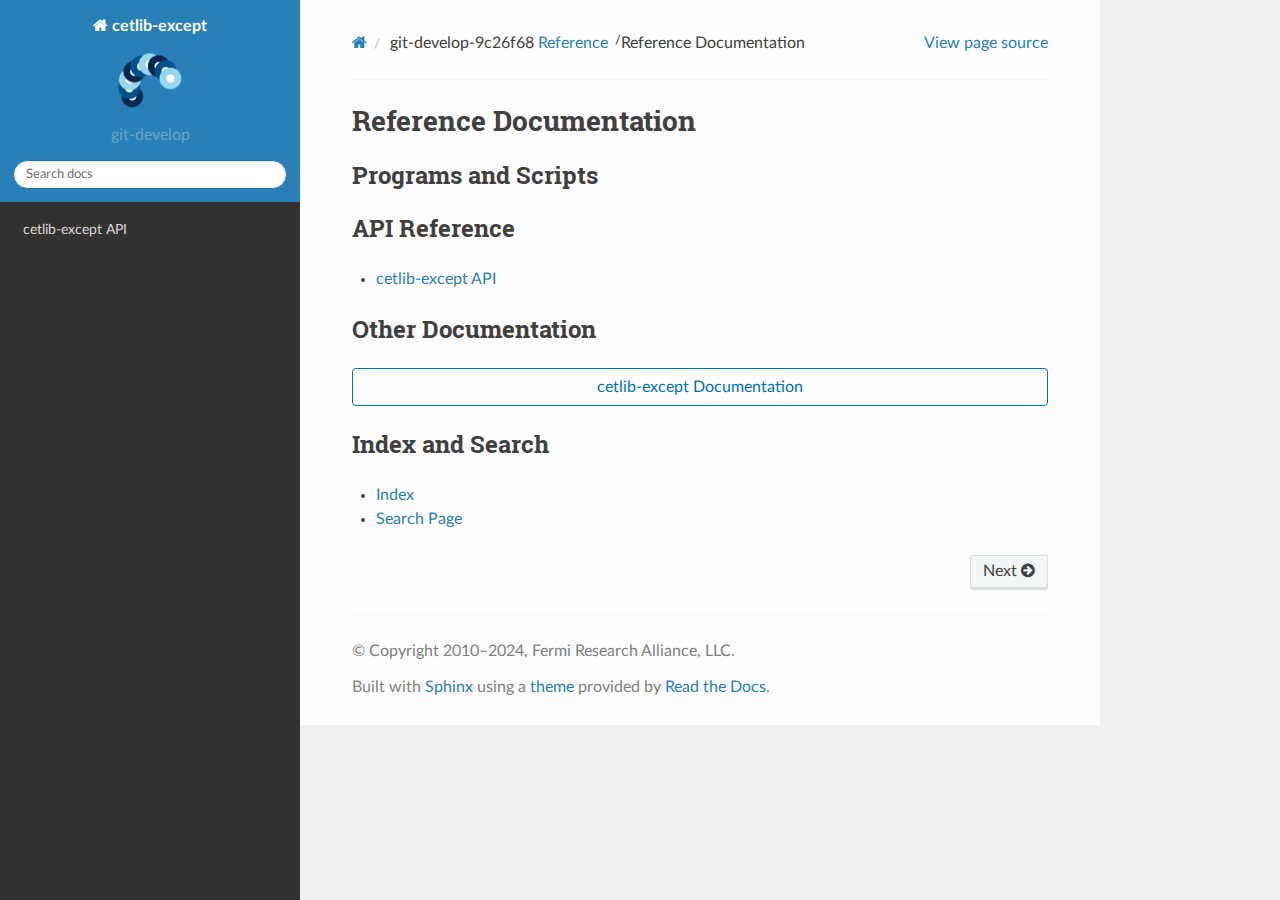
==== commit baf90438: "cetlib-except documentation update (develop-9c26f68)" ====
--- a/git-develop/index.html
+++ b/git-develop/index.html
@@ -1,17 +1,15 @@
 <!DOCTYPE html>
-<html class="writer-html5" lang="en" data-content_root="./">
+<html class="writer-html5" lang="en" >
 <head>
   <meta charset="utf-8" /><meta name="generator" content="Docutils 0.18.1: http://docutils.sourceforge.net/" />
 
   <meta name="viewport" content="width=device-width, initial-scale=1.0" />
-  <title>Reference Documentation &mdash; cetlib-except git-develop-729024c Reference</title>
+  <title>Reference Documentation &mdash; cetlib-except git-develop-9c26f68 Reference</title>
 
-      <link rel="stylesheet" type="text/css" href="_static/pygments.css?v=80d5e7a1" />
-      <link rel="stylesheet" type="text/css" href="_static/FNALssi-cpp.css?v=a5f04161" />
-      <link rel="stylesheet" type="text/css" href="_static/graphviz.css?v=eafc0fe6" />
-      <link rel="stylesheet" type="text/css" href="_static/design-style.1e8bd061cd6da7fc9cf755528e8ffc24.min.css?v=0a3b3ea7" />
-
-  
+      <link rel="stylesheet" href="_static/pygments.css" type="text/css" />
+      <link rel="stylesheet" href="_static/FNALssi-cpp.css" type="text/css" />
+      <link rel="stylesheet" href="_static/graphviz.css" type="text/css" />
+      <link rel="stylesheet" href="_static/design-style.1e8bd061cd6da7fc9cf755528e8ffc24.min.css" type="text/css" />
     <link rel="shortcut icon" href="_static/FNALssi-favicon.ico"/>
   <!--[if lt IE 9]>
     <script src="_static/js/html5shiv.min.js"></script>
@@ -19,19 +17,15 @@
   
         <script src="_static/jquery.js?v=5d32c60e"></script>
         <script src="_static/_sphinx_javascript_frameworks_compat.js?v=2cd50e6c"></script>
-        <script src="_static/documentation_options.js?v=9c625414"></script>
+        <script src="_static/documentation_options.js?v=6c9bd08e"></script>
         <script src="_static/doctools.js?v=888ff710"></script>
         <script src="_static/sphinx_highlight.js?v=dc90522c"></script>
+        <script src="_static/version_switch.js?v=61e574da"></script>
         <script src="_static/design-tabs.js?v=36754332"></script>
     <script src="_static/js/theme.js"></script>
     <link rel="index" title="Index" href="genindex.html" />
     <link rel="search" title="Search" href="search.html" />
-    <link rel="next" title="cetlib-except API" href="api.html" />
-  
-  <script type="text/javascript" src="../_static/version_switch.js"></script>
-  
- 
-
+    <link rel="next" title="cetlib-except API" href="api.html" /> 
 </head>
 
 <body class="wy-body-for-nav"> 
@@ -40,14 +34,17 @@
       <div class="wy-side-scroll">
         <div class="wy-side-nav-search" >
 
-          
-          
-          <a href="#" class="icon icon-home">
-            cetlib-except
-          </a>
-              <div class="version">
-                git-develop
-              </div>
+
+
+
+
+<a href="./../" class="icon icon-home">
+  cetlib-except
+    <img src="_static/FNALssi.png" class="logo" alt="Logo"/>
+</a>
+    <div class="version">
+      git-develop
+    </div>
 <div role="search">
   <form id="rtd-search-form" class="wy-form" action="search.html" method="get">
     <input type="text" name="q" placeholder="Search docs" aria-label="Search docs" />
@@ -73,8 +70,15 @@
         <div class="rst-content">
           <div role="navigation" aria-label="Page navigation">
   <ul class="wy-breadcrumbs">
-      <li><a href="#" class="icon icon-home" aria-label="Home"></a></li>
-      <li class="breadcrumb-item active">Reference Documentation</li>
+  <li>
+    <a href="./../" class="icon icon-home"></a>
+  </li>
+  <li class="breadcrumb-item">
+    <span class="version_switch">git-develop-9c26f68</span>
+    <a href="#">Reference</a>
+  </li>
+  <li class="breadcrumb-item active">Reference Documentation</li>
+
       <li class="wy-breadcrumbs-aside">
             <a href="_sources/index.rst.txt" rel="nofollow"> View page source</a>
       </li>
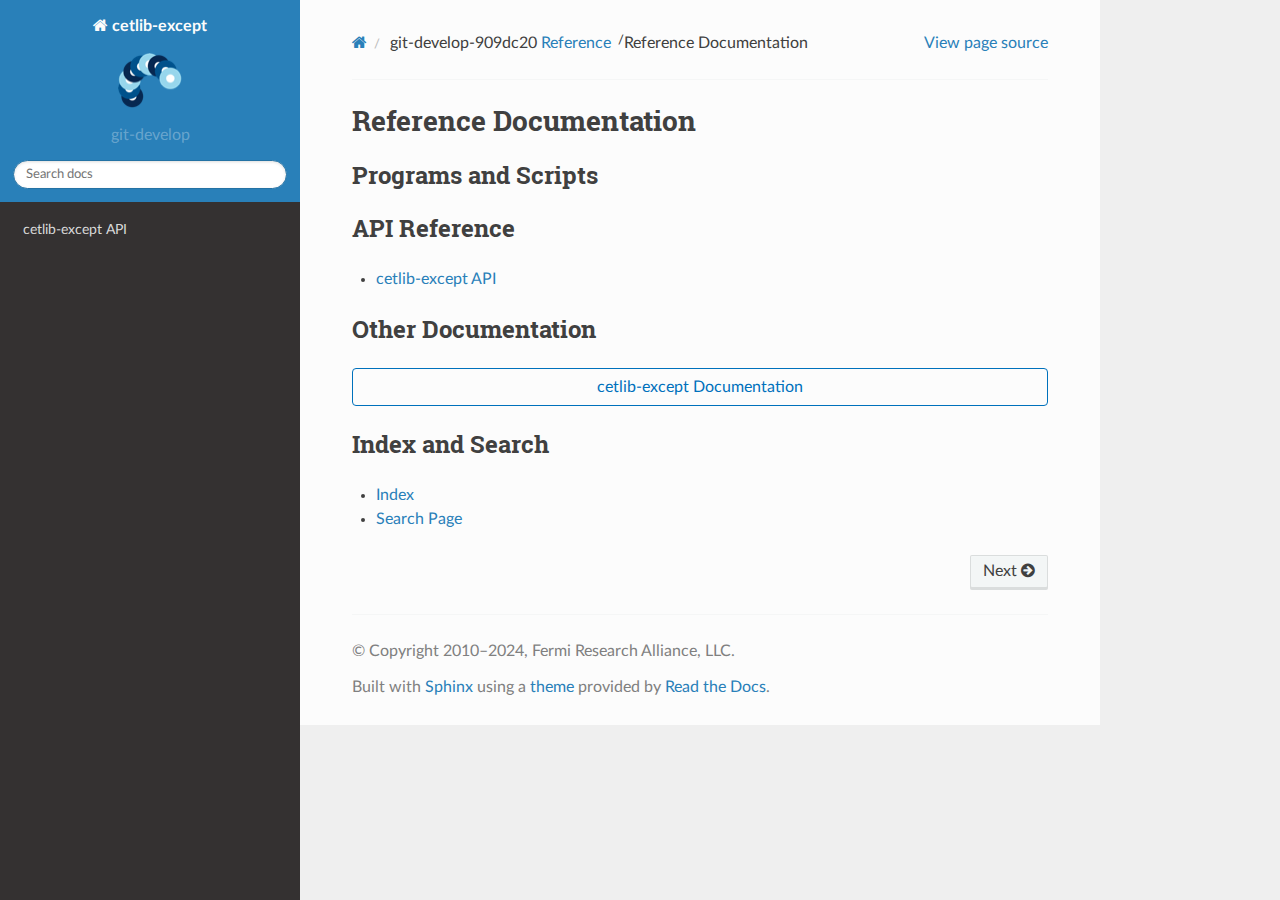
==== commit c7ab78f8: "cetlib-except documentation update (develop-909dc20)" ====
--- a/git-develop/index.html
+++ b/git-develop/index.html
@@ -4,7 +4,7 @@
   <meta charset="utf-8" /><meta name="generator" content="Docutils 0.18.1: http://docutils.sourceforge.net/" />
 
   <meta name="viewport" content="width=device-width, initial-scale=1.0" />
-  <title>Reference Documentation &mdash; cetlib-except git-develop-9c26f68 Reference</title>
+  <title>Reference Documentation &mdash; cetlib-except git-develop-909dc20 Reference</title>
 
       <link rel="stylesheet" href="_static/pygments.css" type="text/css" />
       <link rel="stylesheet" href="_static/FNALssi-cpp.css" type="text/css" />
@@ -17,7 +17,7 @@
   
         <script src="_static/jquery.js?v=5d32c60e"></script>
         <script src="_static/_sphinx_javascript_frameworks_compat.js?v=2cd50e6c"></script>
-        <script src="_static/documentation_options.js?v=6c9bd08e"></script>
+        <script src="_static/documentation_options.js?v=62139c72"></script>
         <script src="_static/doctools.js?v=888ff710"></script>
         <script src="_static/sphinx_highlight.js?v=dc90522c"></script>
         <script src="_static/version_switch.js?v=61e574da"></script>
@@ -74,7 +74,7 @@
     <a href="./../" class="icon icon-home"></a>
   </li>
   <li class="breadcrumb-item">
-    <span class="version_switch">git-develop-9c26f68</span>
+    <span class="version_switch">git-develop-909dc20</span>
     <a href="#">Reference</a>
   </li>
   <li class="breadcrumb-item active">Reference Documentation</li>
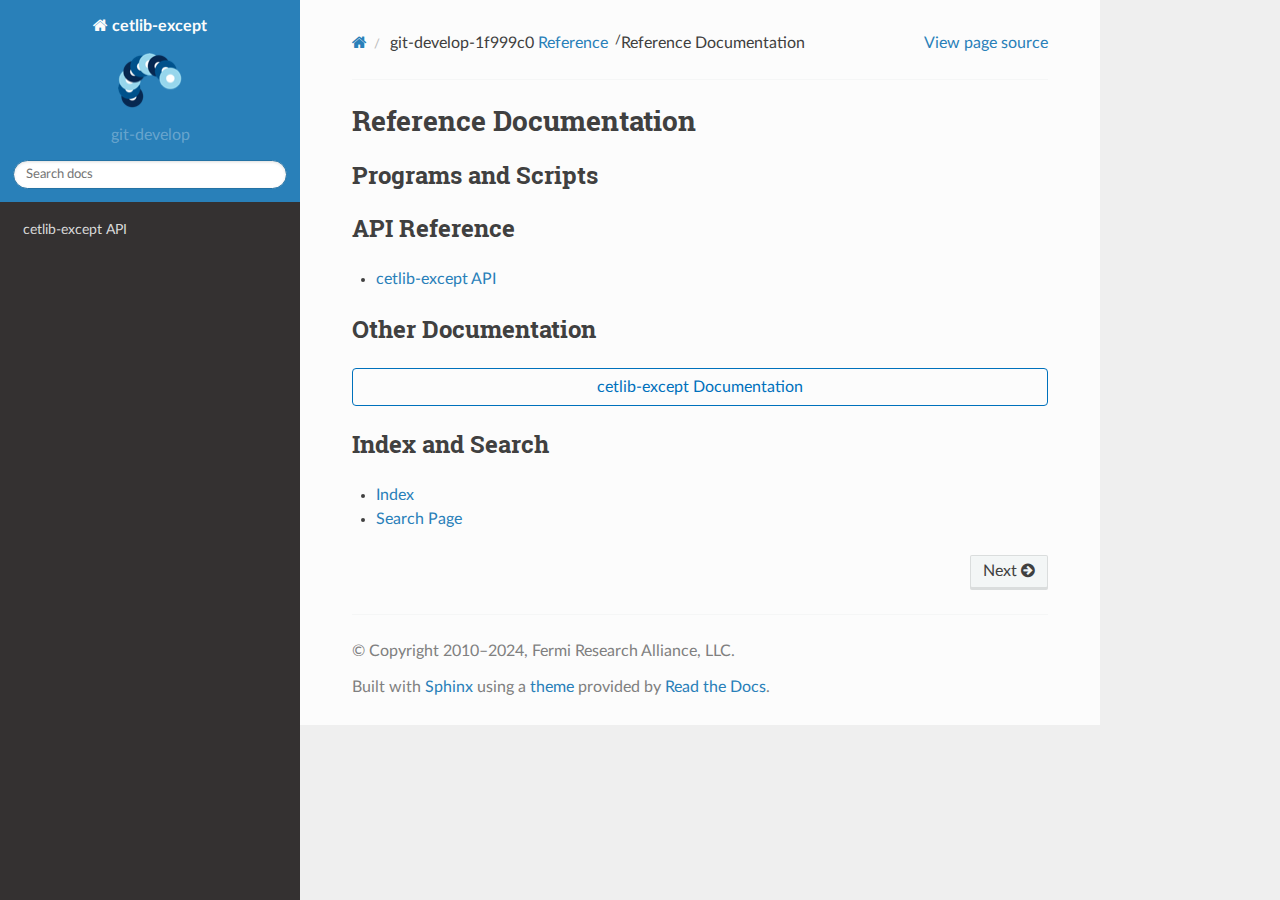
==== commit 6dc1cabf: "cetlib-except documentation update (develop-1f999c0)" ====
--- a/git-develop/index.html
+++ b/git-develop/index.html
@@ -4,7 +4,7 @@
   <meta charset="utf-8" /><meta name="generator" content="Docutils 0.18.1: http://docutils.sourceforge.net/" />
 
   <meta name="viewport" content="width=device-width, initial-scale=1.0" />
-  <title>Reference Documentation &mdash; cetlib-except git-develop-909dc20 Reference</title>
+  <title>Reference Documentation &mdash; cetlib-except git-develop-1f999c0 Reference</title>
 
       <link rel="stylesheet" href="_static/pygments.css" type="text/css" />
       <link rel="stylesheet" href="_static/FNALssi-cpp.css" type="text/css" />
@@ -17,7 +17,7 @@
   
         <script src="_static/jquery.js?v=5d32c60e"></script>
         <script src="_static/_sphinx_javascript_frameworks_compat.js?v=2cd50e6c"></script>
-        <script src="_static/documentation_options.js?v=62139c72"></script>
+        <script src="_static/documentation_options.js?v=a486126e"></script>
         <script src="_static/doctools.js?v=888ff710"></script>
         <script src="_static/sphinx_highlight.js?v=dc90522c"></script>
         <script src="_static/version_switch.js?v=61e574da"></script>
@@ -74,7 +74,7 @@
     <a href="./../" class="icon icon-home"></a>
   </li>
   <li class="breadcrumb-item">
-    <span class="version_switch">git-develop-909dc20</span>
+    <span class="version_switch">git-develop-1f999c0</span>
     <a href="#">Reference</a>
   </li>
   <li class="breadcrumb-item active">Reference Documentation</li>
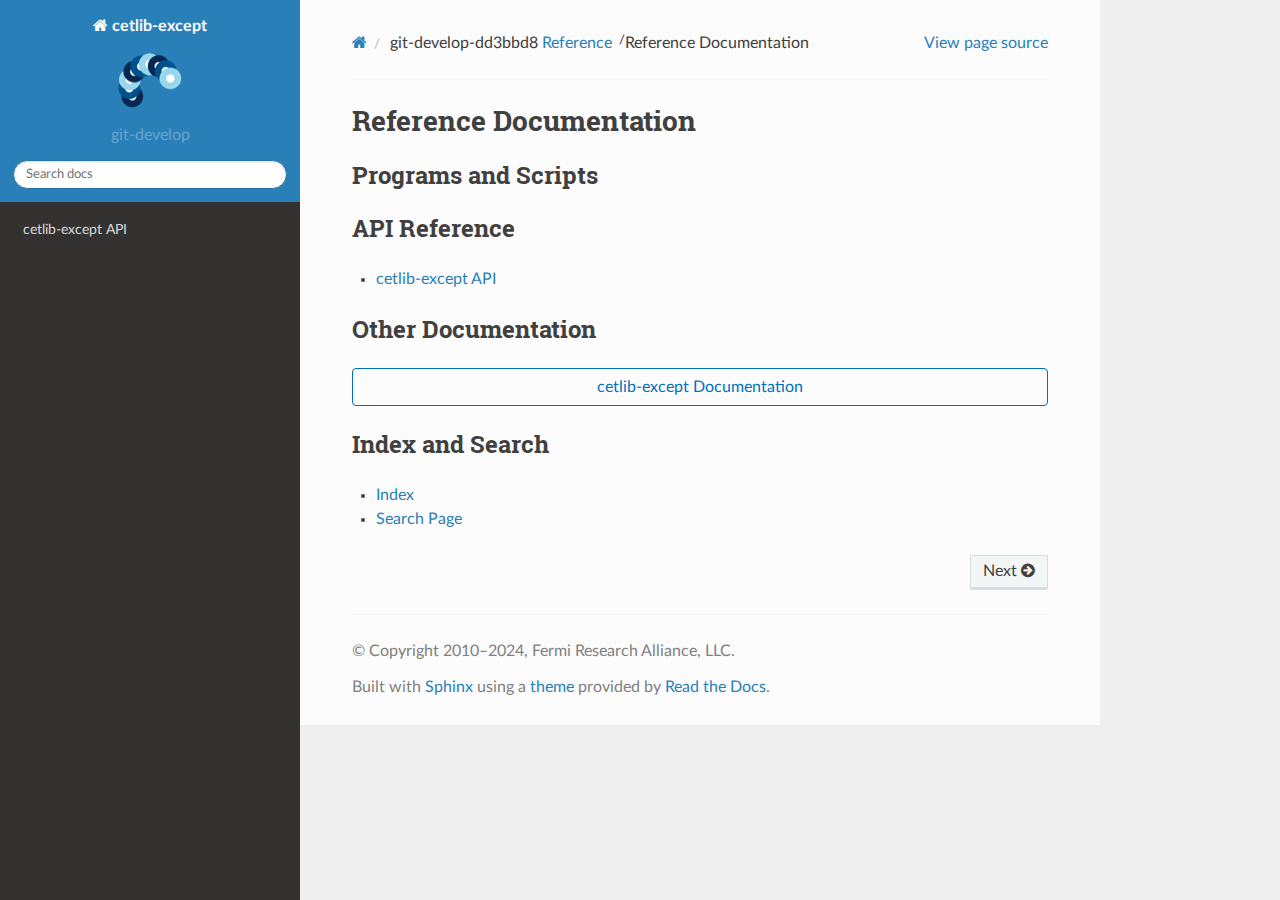
==== commit fd59c9e1: "cetlib-except documentation update (develop-dd3bbd8)" ====
--- a/git-develop/index.html
+++ b/git-develop/index.html
@@ -4,7 +4,7 @@
   <meta charset="utf-8" /><meta name="generator" content="Docutils 0.18.1: http://docutils.sourceforge.net/" />
 
   <meta name="viewport" content="width=device-width, initial-scale=1.0" />
-  <title>Reference Documentation &mdash; cetlib-except git-develop-1f999c0 Reference</title>
+  <title>Reference Documentation &mdash; cetlib-except git-develop-dd3bbd8 Reference</title>
 
       <link rel="stylesheet" href="_static/pygments.css" type="text/css" />
       <link rel="stylesheet" href="_static/FNALssi-cpp.css" type="text/css" />
@@ -17,7 +17,7 @@
   
         <script src="_static/jquery.js?v=5d32c60e"></script>
         <script src="_static/_sphinx_javascript_frameworks_compat.js?v=2cd50e6c"></script>
-        <script src="_static/documentation_options.js?v=a486126e"></script>
+        <script src="_static/documentation_options.js?v=9b646d1c"></script>
         <script src="_static/doctools.js?v=888ff710"></script>
         <script src="_static/sphinx_highlight.js?v=dc90522c"></script>
         <script src="_static/version_switch.js?v=61e574da"></script>
@@ -74,7 +74,7 @@
     <a href="./../" class="icon icon-home"></a>
   </li>
   <li class="breadcrumb-item">
-    <span class="version_switch">git-develop-1f999c0</span>
+    <span class="version_switch">git-develop-dd3bbd8</span>
     <a href="#">Reference</a>
   </li>
   <li class="breadcrumb-item active">Reference Documentation</li>
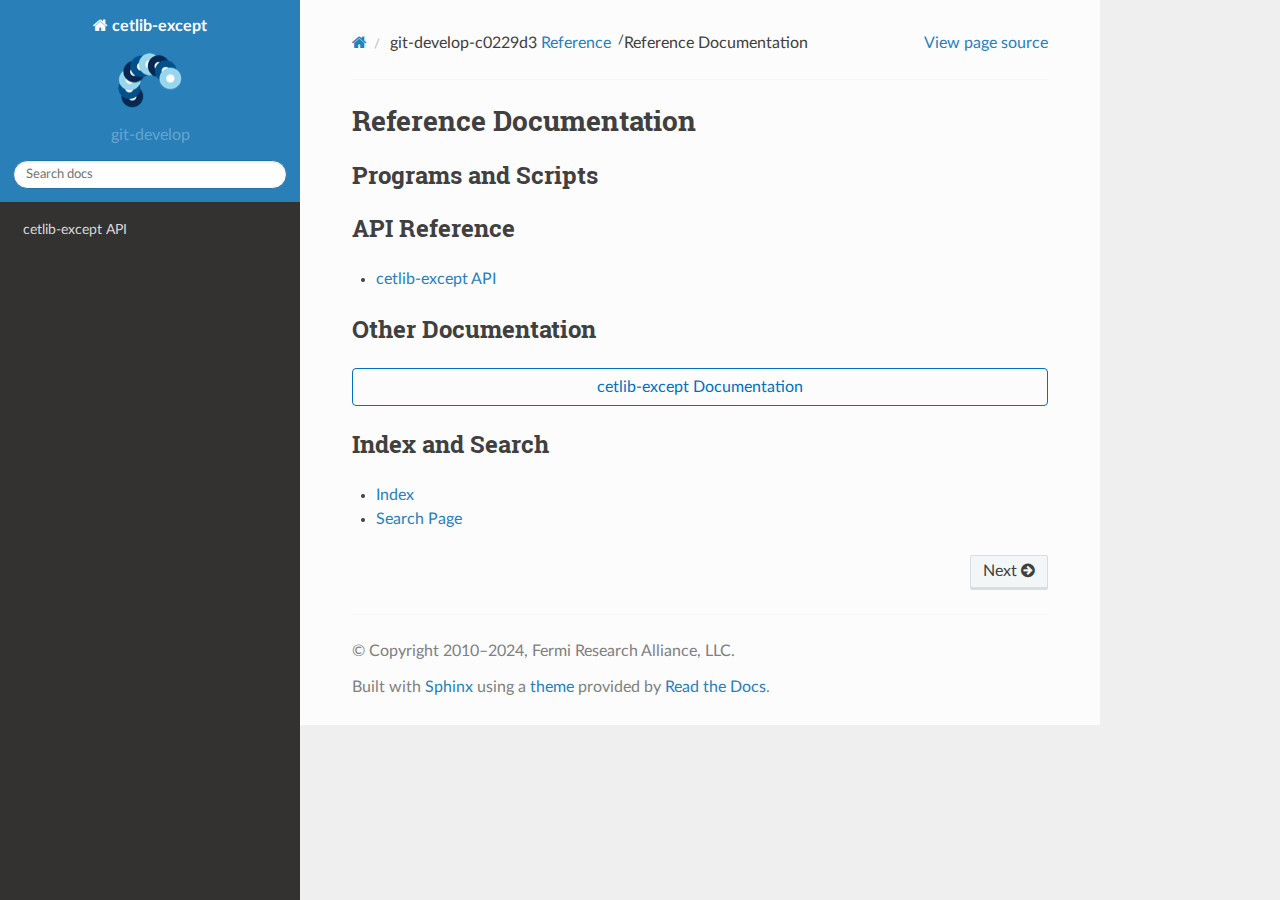
==== commit 260d33d5: "cetlib-except documentation update (develop-c0229d3)" ====
--- a/git-develop/index.html
+++ b/git-develop/index.html
@@ -4,7 +4,7 @@
   <meta charset="utf-8" /><meta name="generator" content="Docutils 0.18.1: http://docutils.sourceforge.net/" />
 
   <meta name="viewport" content="width=device-width, initial-scale=1.0" />
-  <title>Reference Documentation &mdash; cetlib-except git-develop-dd3bbd8 Reference</title>
+  <title>Reference Documentation &mdash; cetlib-except git-develop-c0229d3 Reference</title>
 
       <link rel="stylesheet" href="_static/pygments.css" type="text/css" />
       <link rel="stylesheet" href="_static/FNALssi-cpp.css" type="text/css" />
@@ -17,7 +17,7 @@
   
         <script src="_static/jquery.js?v=5d32c60e"></script>
         <script src="_static/_sphinx_javascript_frameworks_compat.js?v=2cd50e6c"></script>
-        <script src="_static/documentation_options.js?v=9b646d1c"></script>
+        <script src="_static/documentation_options.js?v=dd93eb60"></script>
         <script src="_static/doctools.js?v=888ff710"></script>
         <script src="_static/sphinx_highlight.js?v=dc90522c"></script>
         <script src="_static/version_switch.js?v=61e574da"></script>
@@ -74,7 +74,7 @@
     <a href="./../" class="icon icon-home"></a>
   </li>
   <li class="breadcrumb-item">
-    <span class="version_switch">git-develop-dd3bbd8</span>
+    <span class="version_switch">git-develop-c0229d3</span>
     <a href="#">Reference</a>
   </li>
   <li class="breadcrumb-item active">Reference Documentation</li>
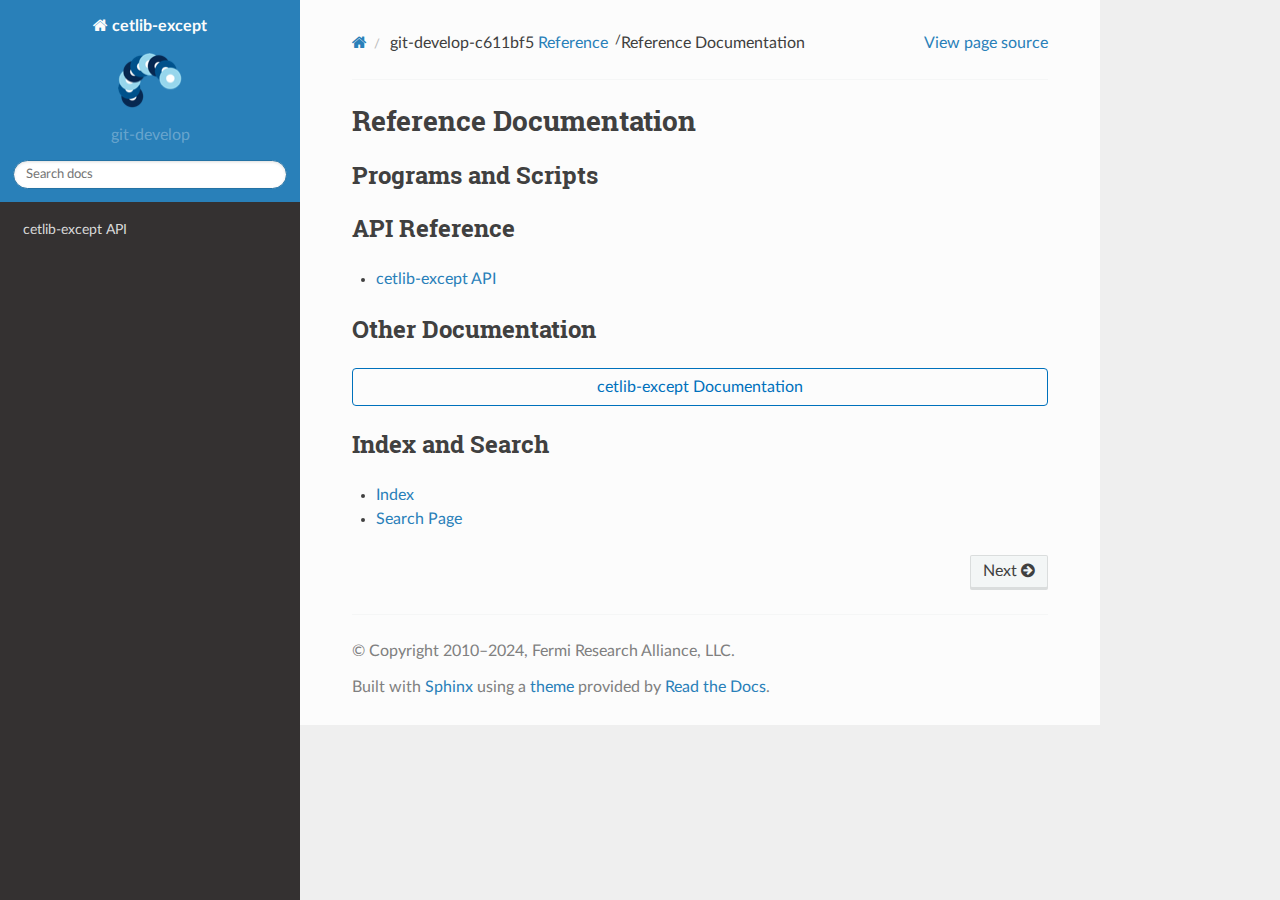
==== commit d30799ff: "cetlib-except documentation update (develop-c611bf5)" ====
--- a/git-develop/index.html
+++ b/git-develop/index.html
@@ -4,7 +4,7 @@
   <meta charset="utf-8" /><meta name="generator" content="Docutils 0.18.1: http://docutils.sourceforge.net/" />
 
   <meta name="viewport" content="width=device-width, initial-scale=1.0" />
-  <title>Reference Documentation &mdash; cetlib-except git-develop-c0229d3 Reference</title>
+  <title>Reference Documentation &mdash; cetlib-except git-develop-c611bf5 Reference</title>
 
       <link rel="stylesheet" href="_static/pygments.css" type="text/css" />
       <link rel="stylesheet" href="_static/FNALssi-cpp.css" type="text/css" />
@@ -17,7 +17,7 @@
   
         <script src="_static/jquery.js?v=5d32c60e"></script>
         <script src="_static/_sphinx_javascript_frameworks_compat.js?v=2cd50e6c"></script>
-        <script src="_static/documentation_options.js?v=dd93eb60"></script>
+        <script src="_static/documentation_options.js?v=a6afe363"></script>
         <script src="_static/doctools.js?v=888ff710"></script>
         <script src="_static/sphinx_highlight.js?v=dc90522c"></script>
         <script src="_static/version_switch.js?v=61e574da"></script>
@@ -74,7 +74,7 @@
     <a href="./../" class="icon icon-home"></a>
   </li>
   <li class="breadcrumb-item">
-    <span class="version_switch">git-develop-c0229d3</span>
+    <span class="version_switch">git-develop-c611bf5</span>
     <a href="#">Reference</a>
   </li>
   <li class="breadcrumb-item active">Reference Documentation</li>
